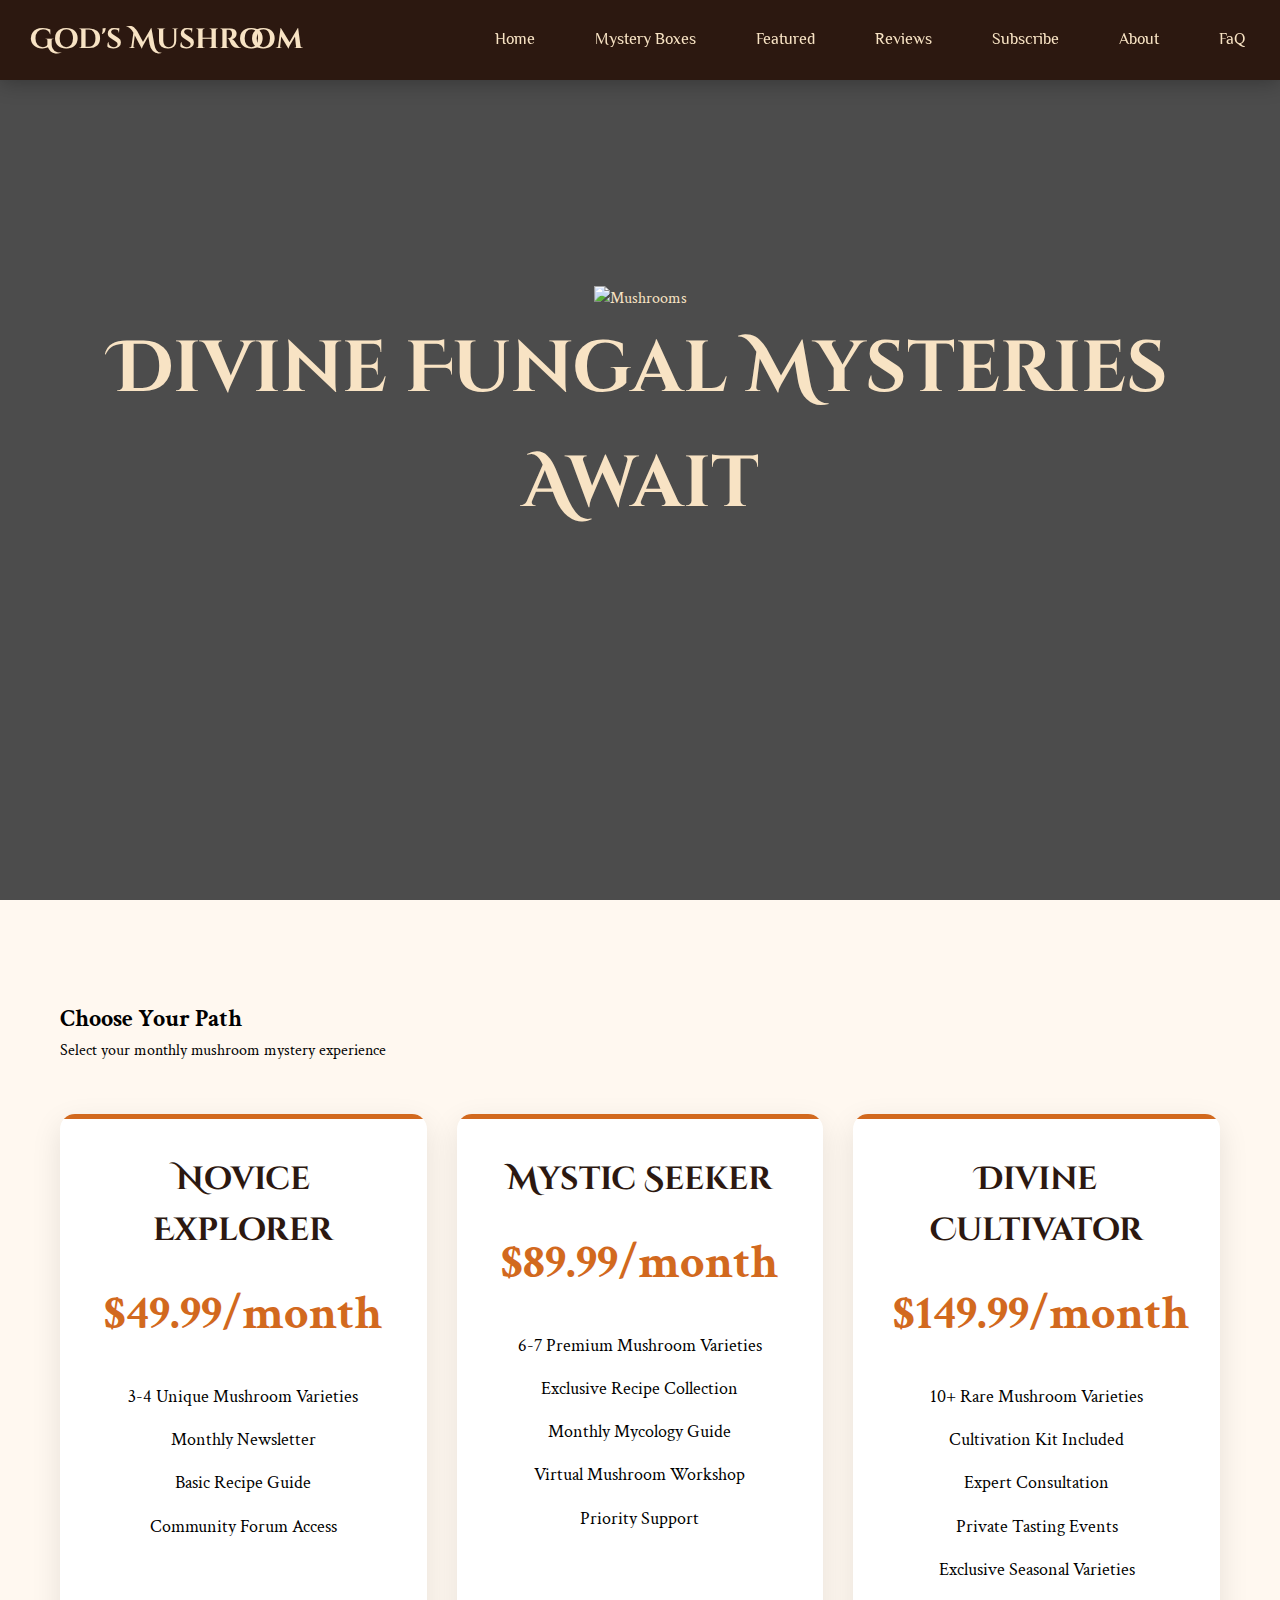
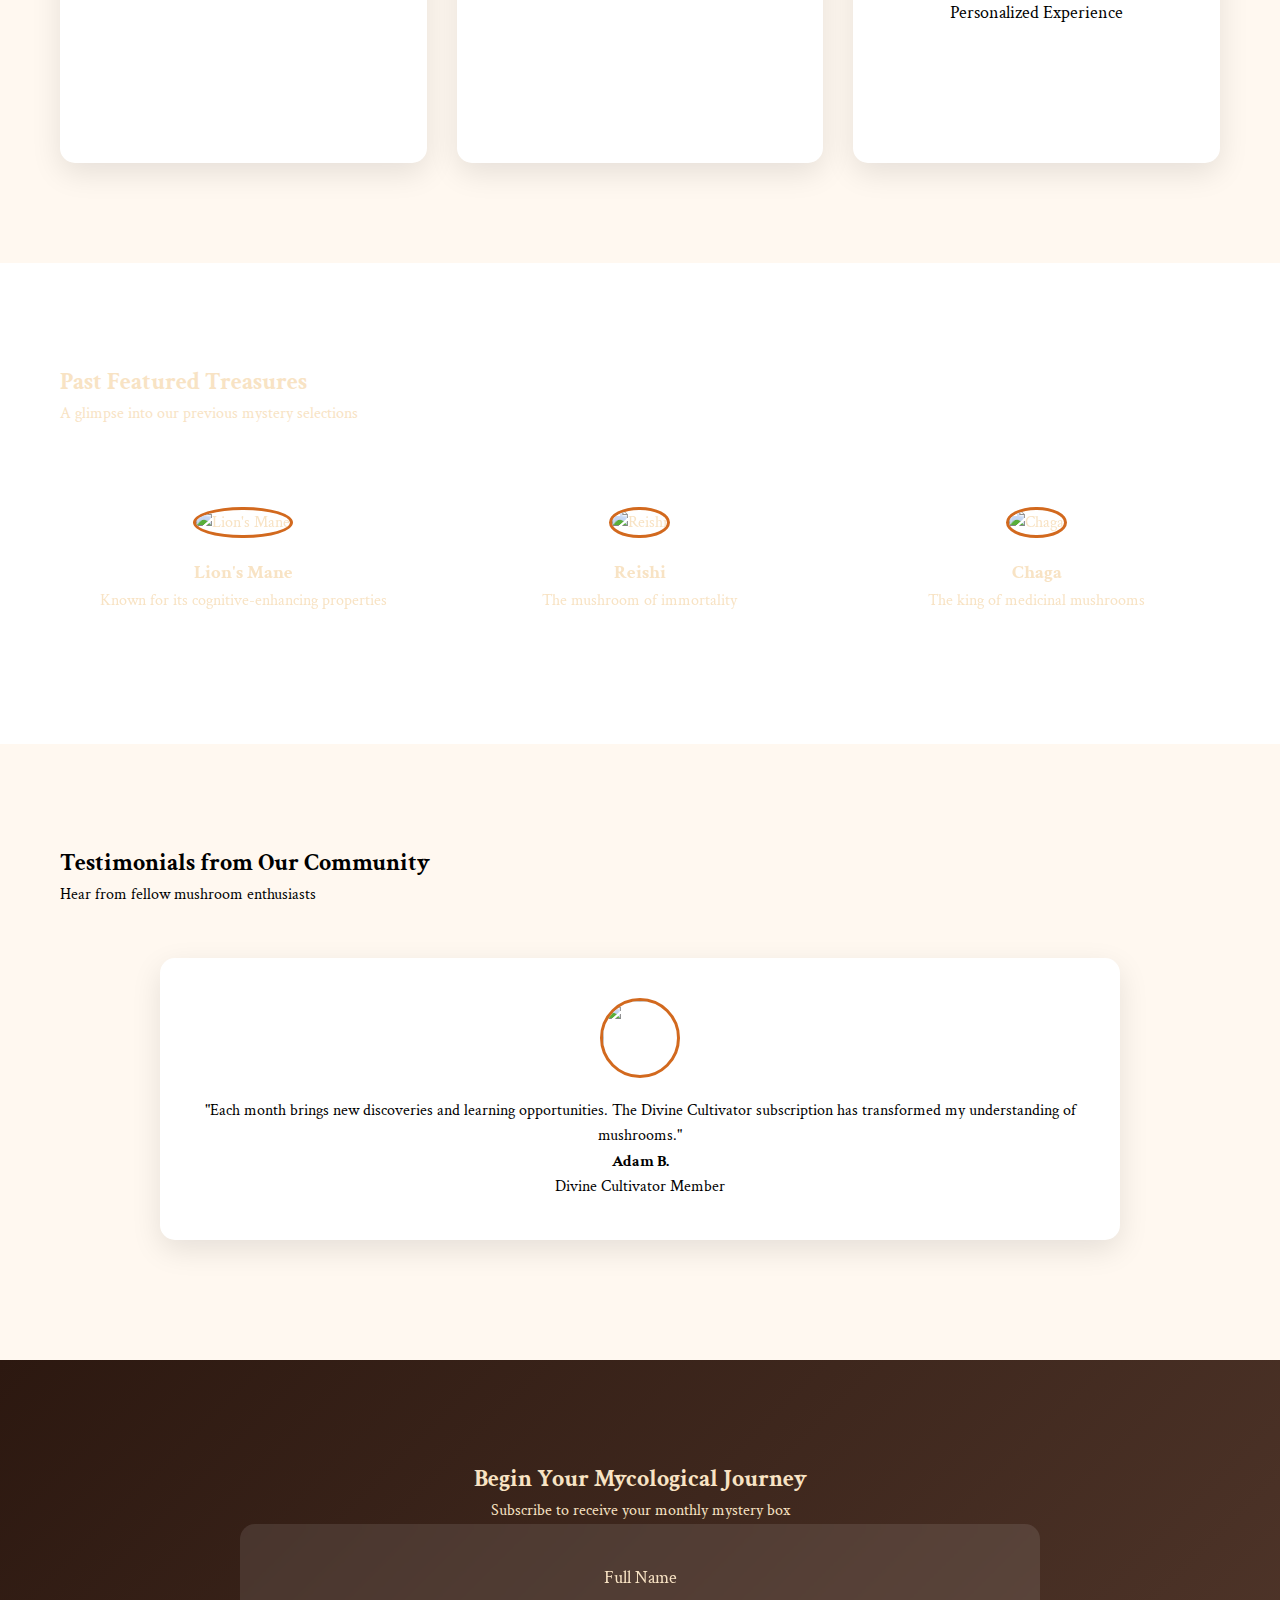
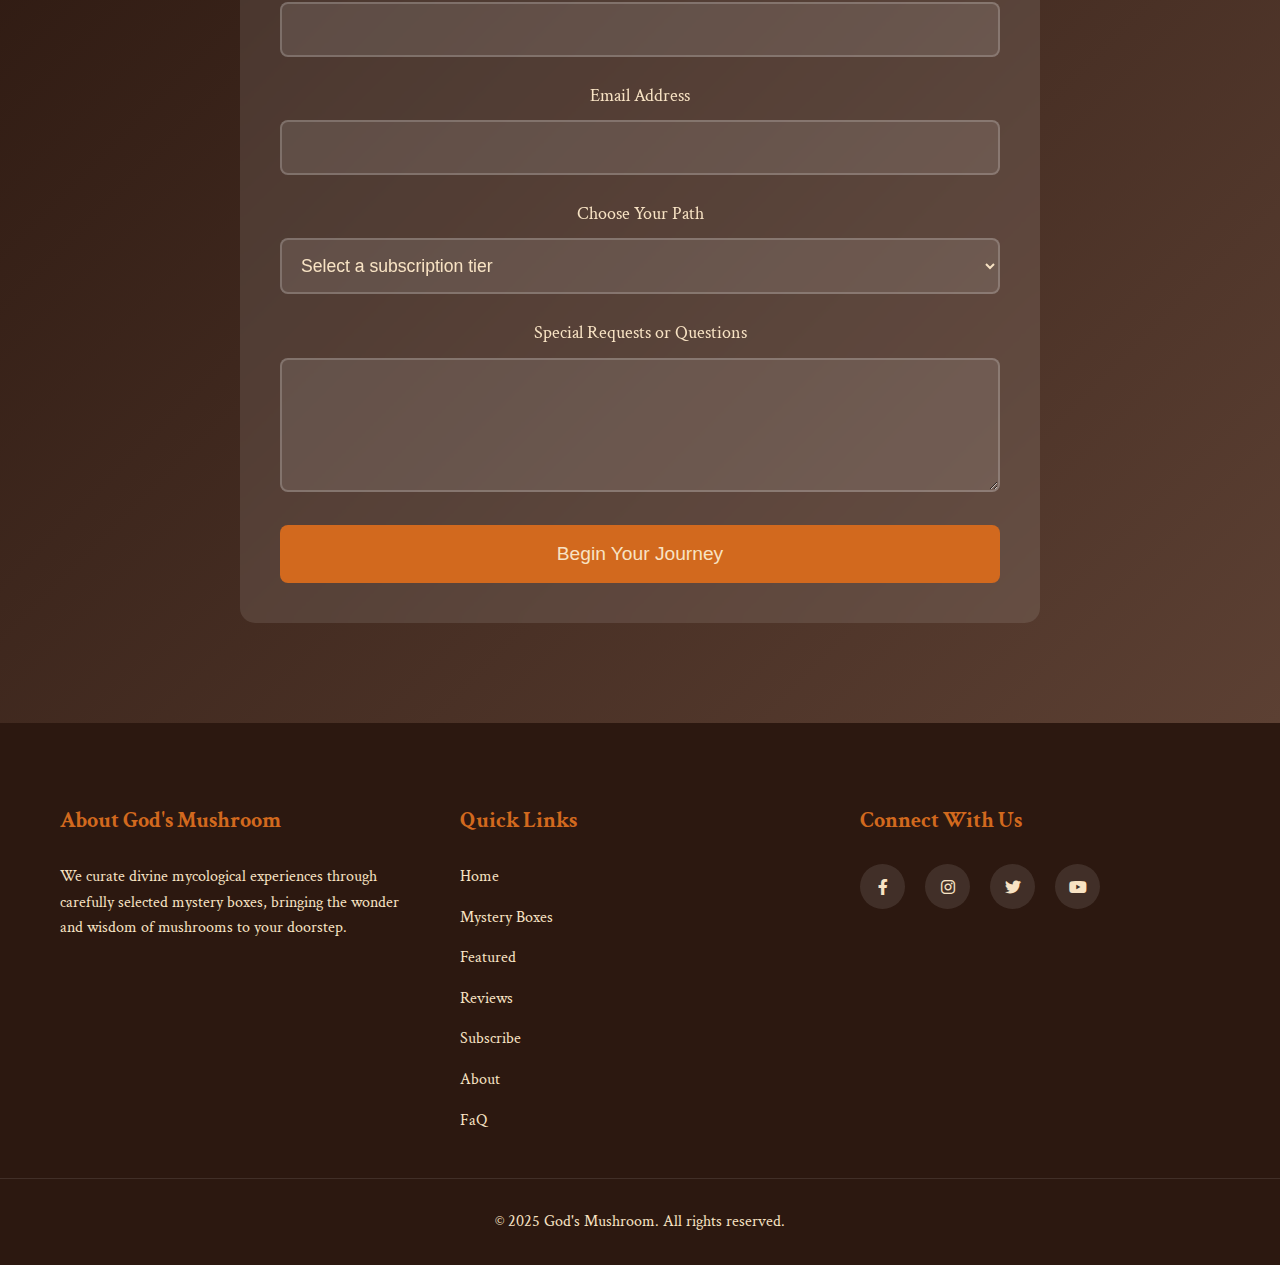
==== index.html @ 0c25169c "Update index.html" ====
<!DOCTYPE html>
<html lang="en">
<head>
    <meta charset="UTF-8">
    <meta name="viewport" content="width=device-width, initial-scale=1.0">
    <title>God's Mushroom - Divine Fungal Mystery Box</title>
    <link href="https://fonts.googleapis.com/css2?family=Cinzel+Decorative:wght@400;700&family=Crimson+Text:wght@400;600&family=Philosopher:wght@400;700&display=swap" rel="stylesheet">
    <link rel="stylesheet" href="https://cdnjs.cloudflare.com/ajax/libs/font-awesome/6.0.0/css/all.min.css">
    <style>
        :root {
            --primary-color: #2c1810;
            --secondary-color: #8b4513;
            --accent-color: #d2691e;
            --text-color: #000000;
            --light-bg: #fff8f0;
            --mushroom-brown: #966F33;
            --spore-purple: #800080;
            --earth-tone: #5C4033;
        }

        * {
            margin: 0;
            padding: 0;
            box-sizing: border-box;
        }

        body {
            font-family: 'Crimson Text', Georgia, serif;
            line-height: 1.6;
            color: var(--text-color);
            overflow-x: hidden;
            background: url('mushroom-pattern.png') repeat;
        }

        /* Header & Navigation */
        .header {
            background: var(--primary-color);
            position: fixed;
            width: 100%;
            top: 0;
            z-index: 1000;
            box-shadow: 0 2px 20px rgba(0,0,0,0.3);
        }

        .nav-container {
            max-width: 1400px;
            margin: 0 auto;
            padding: 0 20px;
            display: flex;
            justify-content: space-between;
            align-items: center;
            height: 80px;
        }

        .logo {
            font-size: 28px;
            font-weight: 700;
            color: #f8e3c4;
            text-decoration: none;
            display: flex;
            align-items: center;
            font-family: 'Cinzel Decorative', cursive;
        }

        .logo i {
            margin-right: 10px;
            color: var(--accent-color);
        }

        .nav-menu {
            display: flex;
            gap: 30px;
        }

        .nav-item {
            list-style: none;
        }

        .nav-link {
            color: #f8e3c4;
            text-decoration: none;
            font-weight: 500;
            padding: 8px 15px;
            border-radius: 4px;
            transition: all 0.3s ease;
            font-family: 'Philosopher', sans-serif;
        }

        .nav-link:hover {
            background: var(--accent-color);
            text-shadow: 0 0 5px rgba(255,255,255,0.3);
        }

        /* Hero Section */
        .hero {
            height: 100vh;
            background: linear-gradient(rgba(0,0,0,0.7), rgba(0,0,0,0.7)), url('mystical-mushrooms.jpg');
            background-size: cover;
            background-position: center;
            display: flex;
            align-items: center;
            justify-content: center;
            padding-top: 80px;
        }

        .hero-content {
            max-width: 1200px;
            margin: 0 auto;
            padding: 0 20px;
            text-align: center;
            color: #f8e3c4;
        }

        .hero h1 {
            font-size: 4.5rem;
            margin-bottom: 20px;
            animation: glowPulse 3s infinite;
            font-family: 'Cinzel Decorative', cursive;
        }

        .hero p {
            font-size: 1.4rem;
            margin-bottom: 30px;
            animation: fadeInUp 1s ease 0.2s;
            opacity: 0;
            animation-fill-mode: forwards;
            font-family: 'Philosopher', sans-serif;
        }

        .cta-button {
            display: inline-block;
            padding: 18px 35px;
            background: var(--accent-color);
            color: #f8e3c4;
            text-decoration: none;
            border-radius: 50px;
            font-weight: 600;
            transition: all 0.4s ease;
            animation: fadeInUp 1s ease 0.4s;
            opacity: 0;
            animation-fill-mode: forwards;
            font-family: 'Philosopher', sans-serif;
            text-transform: uppercase;
            letter-spacing: 2px;
            border: 2px solid #f8e3c4;
        }

        .cta-button:hover {
            transform: translateY(-3px) scale(1.05);
            box-shadow: 0 10px 25px rgba(210,105,30,0.4);
            background: var(--spore-purple);
        }

        /* Mystery Box Section */
        .mystery-boxes {
            padding: 100px 0;
            background: var(--light-bg);
            align-items: center;
        }

        .mystery-container {
            max-width: 1200px;
            margin: 0 auto;
            padding: 0 20px;
        }

        .subscription-tiers {
            display: grid;
            grid-template-columns: repeat(3, 1fr);
            gap: 30px;
            margin-top: 50px;
        }

        .tier-card {
            background: white;
            border-radius: 15px;
            padding: 40px;
            text-align: center;
            box-shadow: 0 10px 30px rgba(0,0,0,0.1);
            transition: all 0.4s ease;
            position: relative;
            overflow: hidden;
        }

        .tier-card::before {
            content: '';
            position: absolute;
            top: 0;
            left: 0;
            width: 100%;
            height: 5px;
            background: var(--accent-color);
        }

        .tier-card:hover {
            transform: translateY(-10px);
            box-shadow: 0 20px 40px rgba(0,0,0,0.2);
        }

        .tier-name {
            font-size: 2rem;
            color: var(--primary-color);
            margin-bottom: 20px;
            font-family: 'Cinzel Decorative', cursive;
        }

        .tier-price {
            font-size: 3rem;
            color: var(--accent-color);
            margin-bottom: 30px;
            font-weight: bold;
        }

        .tier-features {
            list-style: none;
            margin-bottom: 30px;
        }

        .tier-features li {
            margin-bottom: 15px;
            color: var(--text-color);
            font-size: 1.1rem;
        }

        /* Featured Mushrooms */
        .featured-mushrooms {
            padding: 100px 0;
            background: linear-gradient(rgba(0,0,0,0.8), rgba(0,0,0,0.8)), url('mushroom-bg.jpg');
            background-attachment: fixed;
            color: #f8e3c4;
        }

        .mushroom-grid {
            display: grid;
            grid-template-columns: repeat(auto-fit, minmax(300px, 1fr));
            gap: 30px;
            margin-top: 50px;
        }

        .mushroom-card {
            background: rgba(255,255,255,0.1);
            backdrop-filter: blur(10px);
            border-radius: 15px;
            padding: 30px;
            text-align: center;
            transition: all 0.4s ease;
        }

        .mushroom-card:hover {
            transform: translateY(-5px);
            background: rgba(255,255,255,0.2);
        }

        .mushroom-image {
            width: 200px;
            height: 200px;
            border-radius: 50%;
            margin-bottom: 20px;
            object-fit: cover;
            border: 3px solid var(--accent-color);
        }

        /* Reviews Section */
        .reviews {
            padding: 100px 0;
            background: var(--light-bg);
        }

        .review-slider {
            max-width: 1000px;
            margin: 50px auto 0;
            position: relative;
        }

        .review-card {
            background: white;
            padding: 40px;
            border-radius: 15px;
            box-shadow: 0 10px 30px rgba(0,0,0,0.1);
            text-align: center;
            margin: 20px;
        }

        .reviewer-image {
            width: 80px;
            height: 80px;
            border-radius: 50%;
            margin: 0 auto 20px;
            border: 3px solid var(--accent-color);
        }

        /* Contact Form */
        .contact {
            padding: 100px 0;
            background: linear-gradient(135deg, var(--primary-color) 0%, var(--earth-tone) 100%);
            color: #f8e3c4;
            text-align: center;
        }

        .contact-form {
            max-width: 800px;
            margin: 0 auto;
            padding: 40px;
            background: rgba(255,255,255,0.1);
            backdrop-filter: blur(10px);
            border-radius: 15px;
        }

        .form-group {
            margin-bottom: 25px;
            color:#2c1810
        }

        .form-label {
            display: block;
            margin-bottom: 10px;
            font-size: 1.1rem;
            color: #f8e3c4;
        }

        .form-input {
            width: 100%;
            padding: 15px;
            border: 2px solid rgba(255,255,255,0.2);
            background: rgba(255,255,255,0.1);
            border-radius: 8px;
            color: #f8e3c4;
            font-size: 1.1rem;
        }

        .form-input:focus {
            outline: none;
            border-color: var(--accent-color);
            background: rgba(255,255,255,0.2);
        }

        .submit-button {
            width: 100%;
            padding: 18px;
            background: var(--accent-color);
            color: #f8e3c4;
            border: none;
            border-radius: 8px;
            font-size: 1.2rem;
            cursor: pointer;
            transition: all 0.3s ease;
        }

        .submit-button:hover {
            background: var(--spore-purple);
            transform: translateY(-3px);
        }

        /* Footer */
        .footer {
            background: var(--primary-color);
            color: #f8e3c4;
            padding: 80px 0 30px;
        }

        .footer-container {
            max-width: 1200px;
            margin: 0 auto;
            padding: 0 20px;
            display: grid;
            grid-template-columns: repeat(auto-fit, minmax(250px, 1fr));
            gap: 40px;
        }

        .footer-section h3 {
            margin-bottom: 25px;
            font-size: 1.4rem;
            color: var(--accent-color);
        }

        .footer-links {
            list-style: none;
        }

        .footer-links li {
            margin-bottom: 15px;
        }

        .footer-links a {
            color: #f8e3c4;
            text-decoration: none;
            transition: all 0.3s ease;
        }

        .footer-links a:hover {
            color: var(--accent-color);
            padding-left: 5px;
        }

        .social-links {
            display: flex;
            gap: 20px;
            margin-top: 25px;
        }

        .social-link {
            width: 45px;
            height: 45px;
            background: rgba(255,255,255,0.1);
            border-radius: 50%;
            display: flex;
            align-items: center;
            justify-content: center;
            transition: all 0.3s ease;
            color: #f8e3c4;
            text-decoration: none;
        }

        .social-link:hover {
            background: var(--accent-color);
            transform: translateY(-3px) rotate(10deg);
        }

        .copyright {
            text-align: center;
            padding-top: 30px;
            margin-top: 30px;
            border-top: 1px solid rgba(255,255,255,0.1);
            color: #f8e3c4;
        }

        /* Animations */
        @keyframes fadeInUp {
            from {
                opacity: 0;
                transform: translateY(30px);
            }
            to {
                opacity: 1;
                transform: translateY(0);
            }
        }

        @keyframes glowPulse {
            0% { text-shadow: 0 0 10px rgba(210,105,30,0.5); }
            50% { text-shadow: 0 0 20px rgba(210,105,30,0.8); }
            100% { text-shadow: 0 0 10px rgba(210,105,30,0.5); }
        }

        /* Responsive Design */
        @media (max-width: 768px) {
            .nav-menu {
                display: none;
            }

            .hero h1 {
                font-size: 2.8rem;
            }

            .subscription-tiers {
                grid-template-columns: 1fr;
            }

            .contact-form {
                padding: 20px;
            }
        }
    </style>
</head>
<body>
    <header class="header">
        <nav class="nav-container">
            <a href="/" class="logo">
                <i class="fas fa-mushroom"></i>
                God's Mushroom
            </a>
            <ul class="nav-menu">
                <li class="nav-item"><a href="/" class="nav-link">Home</a></li>
                <li class="nav-item"><a href="#mystery-boxes" class="nav-link">Mystery Boxes</a></li>
                <li class="nav-item"><a href="#featured" class="nav-link">Featured</a></li>
                <li class="nav-item"><a href="#reviews" class="nav-link">Reviews</a></li>
                <li class="nav-item"><a href="#subscribe" class="nav-link">Subscribe</a></li>
                <li class ="nav-item"><a href="/about" class="nav-link">About</a></li>
                <li class ="nav-item"><a href="/FAQ" class="nav-link">FaQ</a></li>
            </ul>
        </nav>
    </header>

    <section class="hero">
        <div class="hero-content">
            <img src="https://kokottomek.com/wp-content/uploads/2020/11/tomasz-kokott-krolewstwo-grzybow.jpg" alt="Mushrooms"style="width:175px;height:200px;">
            <h1>Divine Fungal Mysteries Await</h1>
            <p>Embark on a monthly journey of mycological discovery with our curated mystery boxes</p>
            <a href="#subscribe" class="cta-button">Begin Your Journey</a>
        </div>
    </section>

    <section id="mystery-boxes" class="mystery-boxes">
        <div class="mystery-container">
            <div class="section-header">
                <h2>Choose Your Path</h2>
                <p>Select your monthly mushroom mystery experience</p>
            </div>
            <div class="subscription-tiers">
                <div class="tier-card">
                    <h3 class="tier-name">Novice Explorer</h3>
                    <p class="tier-price">$49.99/month</p>
                    <ul class="tier-features">
                        <li>3-4 Unique Mushroom Varieties</li>
                        <li>Monthly Newsletter</li>
                        <li>Basic Recipe Guide</li>
                        <li>Community Forum Access</li>
                    </ul>
                    <a href="#subscribe" class="cta-button">Choose Plan</a>
                </div>
                <div class="tier-card">
                    <h3 class="tier-name">Mystic Seeker</h3>
                    <p class="tier-price">$89.99/month</p>
                    <ul class="tier-features">
                        <li>6-7 Premium Mushroom Varieties</li>
                        <li>Exclusive Recipe Collection</li>
                        <li>Monthly Mycology Guide</li>
                        <li>Virtual Mushroom Workshop</li>
                        <li>Priority Support</li>
                    </ul>
                    <a href="#subscribe" class="cta-button">Choose Plan</a>
                </div>
                <div class="tier-card">
                    <h3 class="tier-name">Divine Cultivator</h3>
                    <p class="tier-price">$149.99/month</p>
                    <ul class="tier-features">
                        <li>10+ Rare Mushroom Varieties</li>
                        <li>Cultivation Kit Included</li>
                        <li>Expert Consultation</li>
                        <li>Private Tasting Events</li>
                        <li>Exclusive Seasonal Varieties</li>
                        <li>Personalized Experience</li>
                    </ul>
                    <a href="#subscribe" class="cta-button">Choose Plan</a>
                </div>
            </div>
        </div>
    </section>

    <section id="featured" class="featured-mushrooms">
        <div class="mystery-container">
            <div class="section-header">
                <h2>Past Featured Treasures</h2>
                <p>A glimpse into our previous mystery selections</p>
            </div>
            <div class="mushroom-grid">
                <div class="mushroom-card">
                    <img src="lion-mane.jpg" alt="Lion's Mane" class="mushroom-image">
                    <h3>Lion's Mane</h3>
                    <p>Known for its cognitive-enhancing properties</p>
                </div>
                <div class="mushroom-card">
                    <img src="reishi.jpg" alt="Reishi" class="mushroom-image">
                    <h3>Reishi</h3>
                    <p>The mushroom of immortality</p>
                </div>
                <div class="mushroom-card">
                    <img src="chaga.jpg" alt="Chaga" class="mushroom-image">
                    <h3>Chaga</h3>
                    <p>The king of medicinal mushrooms</p>
                </div>
            </div>
        </div>
    </section>

    <section id="reviews" class="reviews">
        <div class="mystery-container">
            <div class="section-header">
                <h2>Testimonials from Our Community</h2>
                <p>Hear from fellow mushroom enthusiasts</p>
            </div>
            <div class="review-slider">
                <div class="review-card">
                    <img src="reviewer1.jpg" alt="" class="reviewer-image">
                    <p class="review-text">"Each month brings new discoveries and learning opportunities. The Divine Cultivator subscription has transformed my understanding of mushrooms."</p>
                    <h4>Adam B.</h4>
                    <p>Divine Cultivator Member</p>
                </div>
            </div>
        </div>
    </section>

    <section id="subscribe" class="contact">
        <div class="contact-container">
            <div class="section-header">
                <h2>Begin Your Mycological Journey</h2>
                <p>Subscribe to receive your monthly mystery box</p>
            </div>
            <form class="contact-form">
                <div class="form-group">
                    <label for="name" class="form-label">Full Name</label>
                    <input type="text" id="name" class="form-input" required>
                </div>
                <div class="form-group">
                    <label for="email" class="form-label">Email Address</label>
                    <input type="email" id="email" class="form-input" required>
                </div>
                <div class="form-group">
                    <label for="subscription" class="form-label">Choose Your Path</label>
                    <select id="subscription" class="form-input" required>
                        <option value="">Select a subscription tier</option>
                        <option value="novice">Novice Explorer ($49.99/month)</option>
                        <option value="mystic">Mystic Seeker ($89.99/month)</option>
                        <option value="divine">Divine Cultivator ($149.99/month)</option>
                    </select>
                </div>
                <div class="form-group">
                    <label for="message" class="form-label">Special Requests or Questions</label>
                    <textarea id="message" class="form-input" rows="5"></textarea>
                </div>
                <button type="submit" class="submit-button">Begin Your Journey</button>
            </form>
        </div>
    </section>

    <footer class="footer">
        <div class="footer-container">
            <div class="footer-section">
                <h3>About God's Mushroom</h3>
                <p>We curate divine mycological experiences through carefully selected mystery boxes, bringing the wonder and wisdom of mushrooms to your doorstep.</p>
            </div>
            <div class="footer-section">
                <h3>Quick Links</h3>
                <ul class="footer-links">
                    <li><a href="/">Home</a></li>
                    <li><a href="#mystery-boxes">Mystery Boxes</a></li>
                    <li><a href="#featured">Featured</a></li>
                    <li><a href="#reviews">Reviews</a></li>
                    <li><a href="#subscribe">Subscribe</a></li>
                    <li><a href="/about">About</a></li>
                    <li><a href="/FAQ">FaQ</a></li>
                </ul>
            </div>
            <div class="footer-section">
                <h3>Connect With Us</h3>
                <div class="social-links">
                    <a href="#" class="social-link"><i class="fab fa-facebook-f"></i></a>
                    <a href="#" class="social-link"><i class="fab fa-instagram"></i></a>
                    <a href="#" class="social-link"><i class="fab fa-twitter"></i></a>
                    <a href="https://www.youtube.com/@SinsTV" class="social-link"><i class="fab fa-youtube"></i></a>
                </div>
            </div>
        </div>
        <div class="copyright">
            <p>&copy; 2025 God's Mushroom. All rights reserved.</p>
        </div>
    </footer>

    <script src="https://kit.fontawesome.com/your-kit-code.js" crossorigin="anonymous"></script>
</body>
</html>
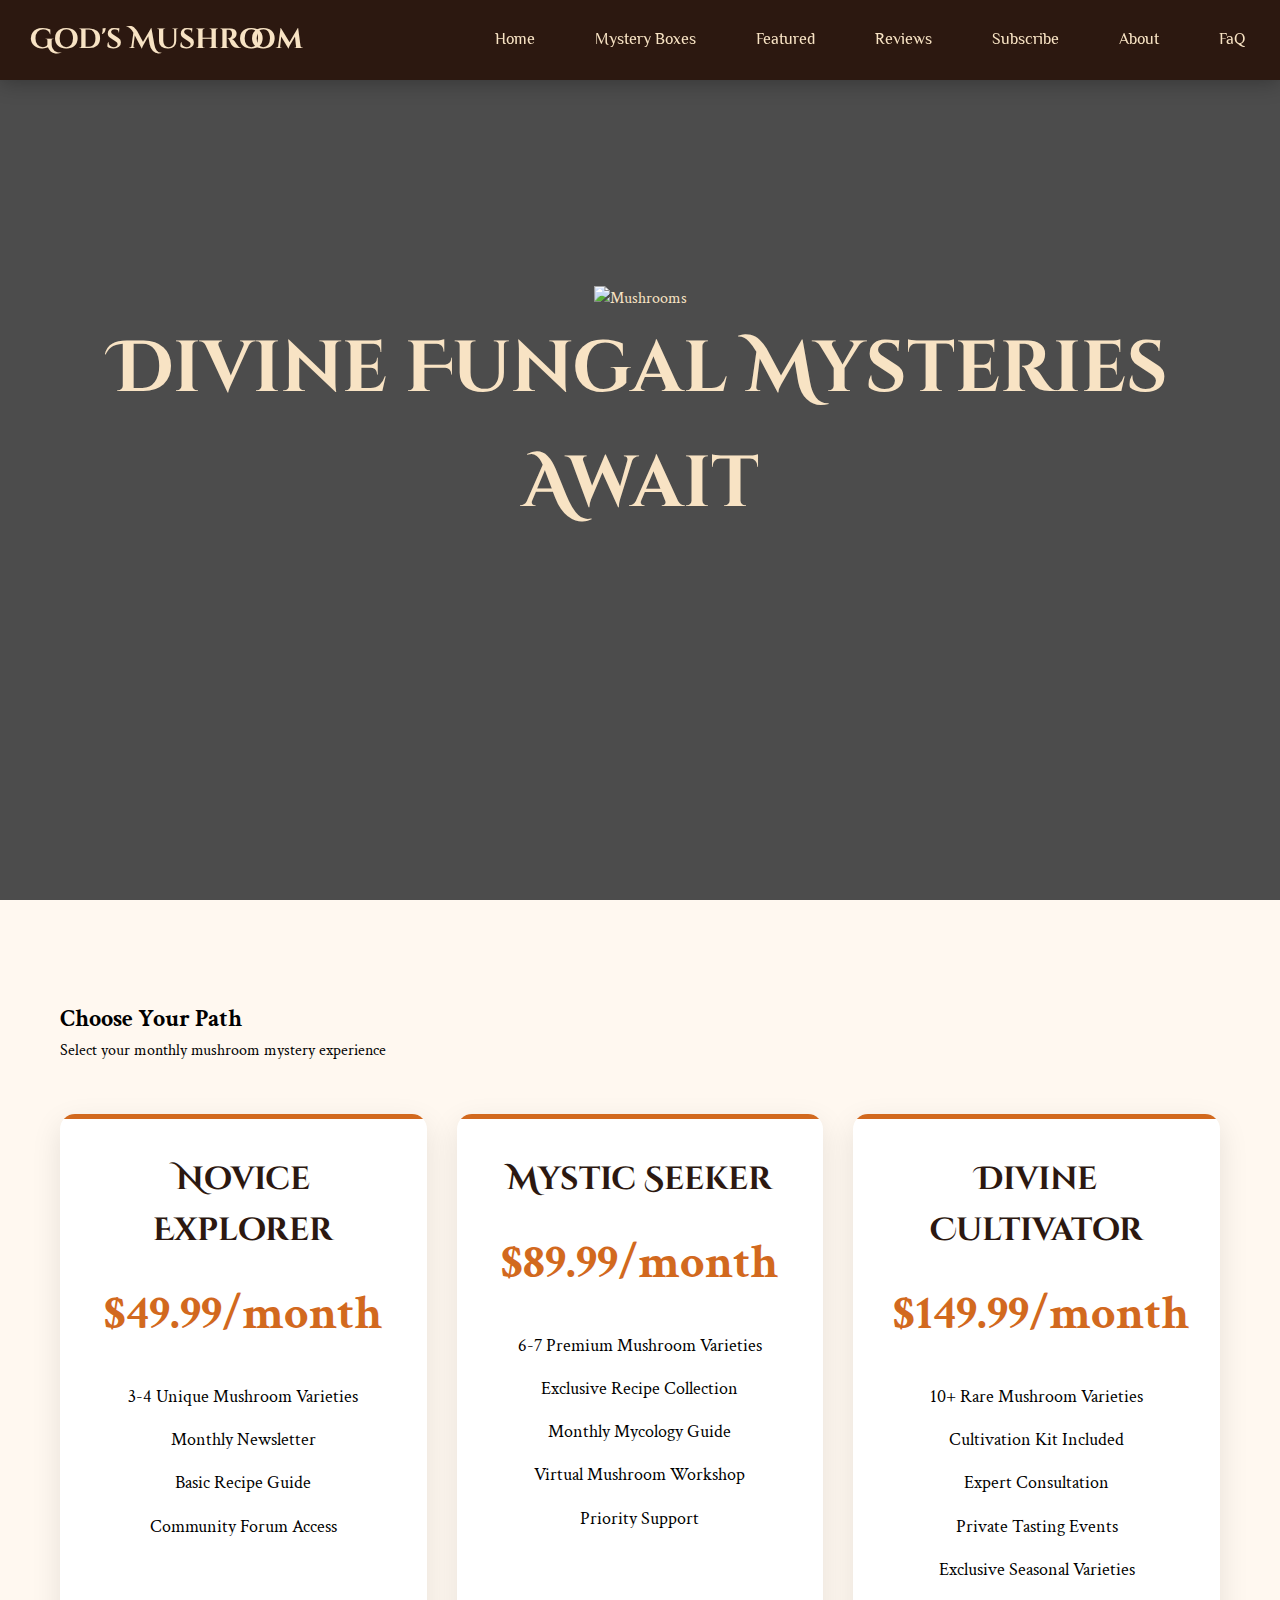
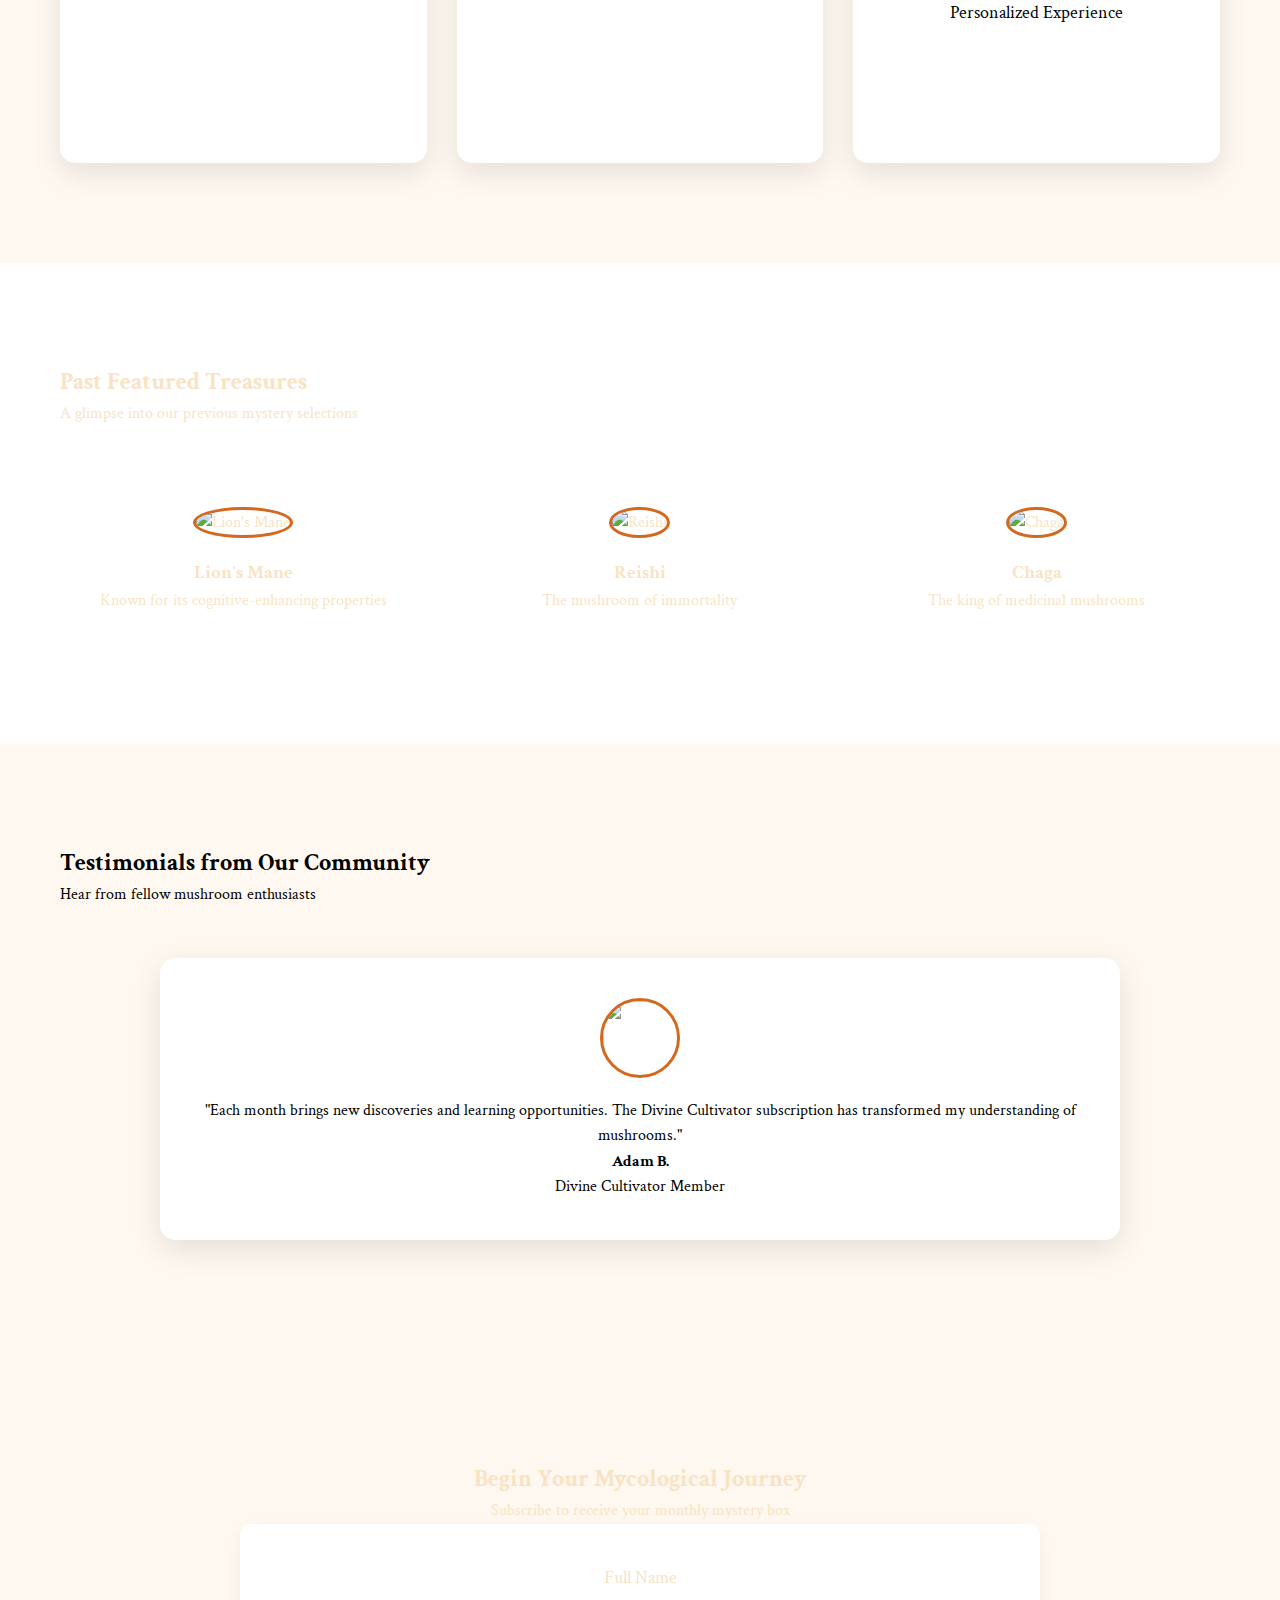
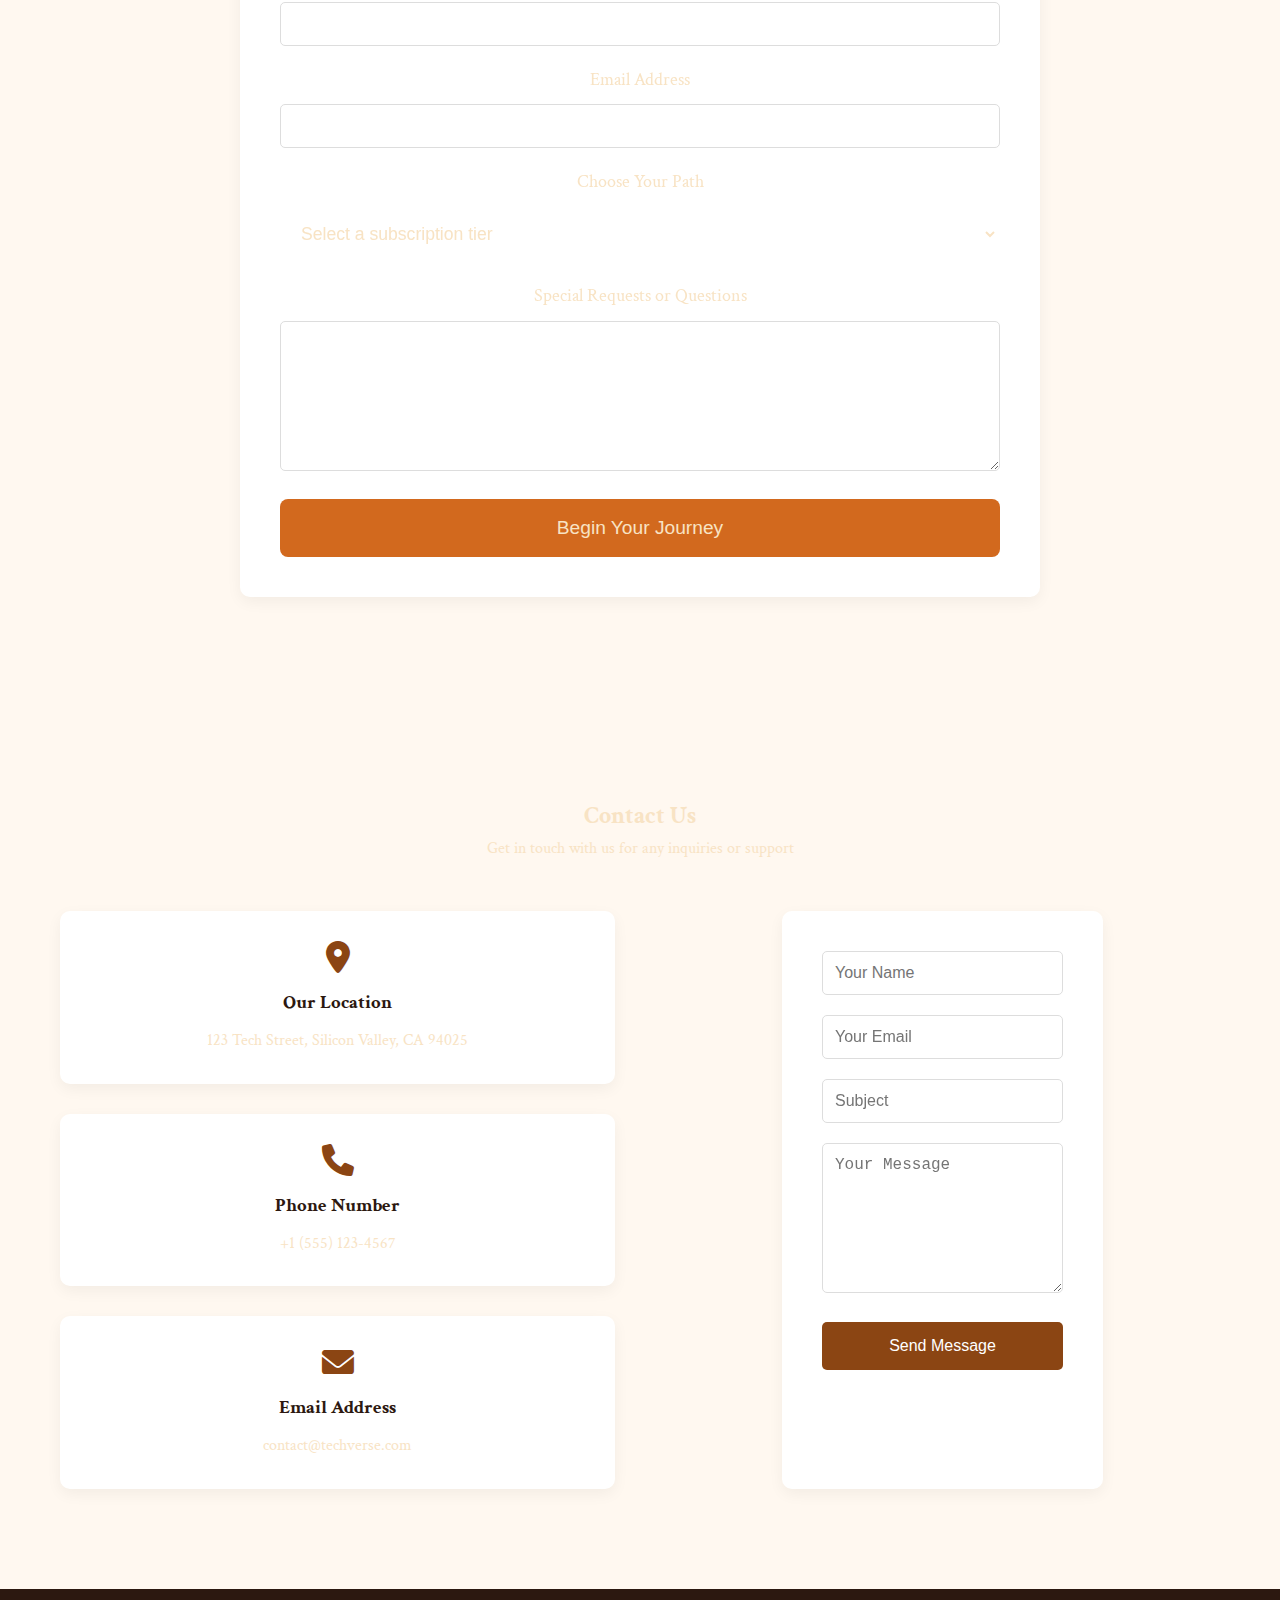
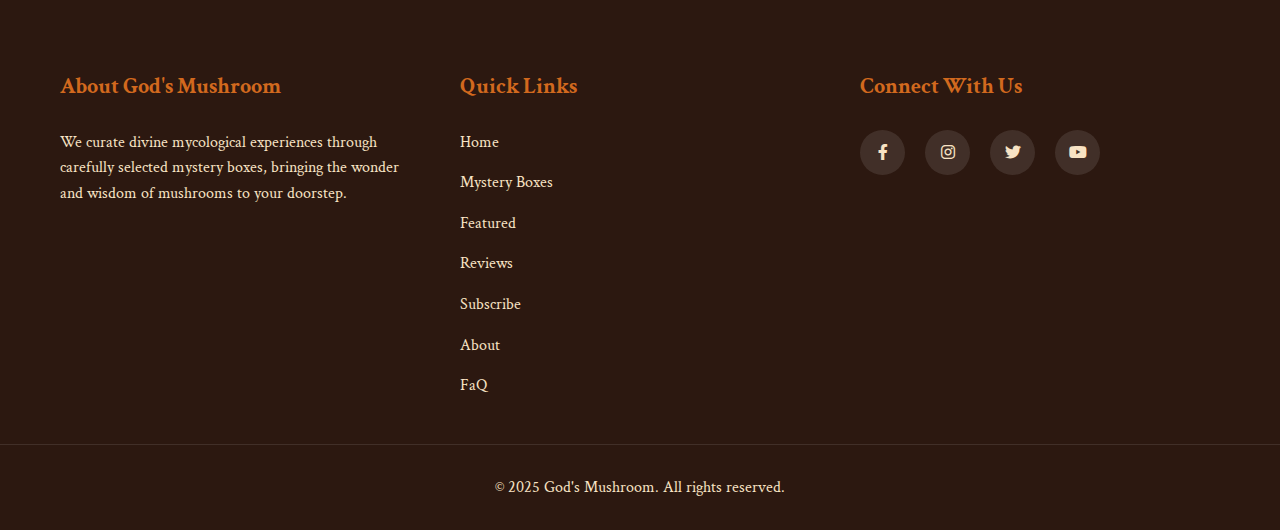
==== commit dcd00797: "Update index.html" ====
--- a/index.html
+++ b/index.html
@@ -612,6 +612,149 @@
             </form>
         </div>
     </section>
+    
+    <!-- Contact Section -->
+    <section class="contact">
+     <div class="contact-container">
+            <div class="section-header">
+             <h2>Contact Us</h2>
+              <p>Get in touch with us for any inquiries or support</p>
+          </div>
+        
+          <div class="contact-grid">
+             <div class="contact-info">
+                  <div class="info-item">
+                     <i class="fas fa-map-marker-alt"></i>
+                     <h3>Our Location</h3>
+                     <p>123 Tech Street, Silicon Valley, CA 94025</p>
+                  </div>
+                
+                 <div class="info-item">
+                       <i class="fas fa-phone"></i>
+                     <h3>Phone Number</h3>
+                     <p>+1 (555) 123-4567</p>
+                  </div>
+                
+                  <div class="info-item">
+                        <i class="fas fa-envelope"></i>
+                        <h3>Email Address</h3>
+                        <p>contact@techverse.com</p>
+                    </div>
+                </div>
+
+                <div class="contact-form">
+                   <form id="contactForm">
+                        <div class="form-group">
+                            <input type="text" id="name" placeholder="Your Name" required>
+                       </div>
+                    <div class="form-group">
+                            <input type="email" id="email" placeholder="Your Email" required>
+                        </div>
+                        <div class="form-group">
+                            <input type="text" id="subject" placeholder="Subject" required>
+                        </div>
+                        <div class="form-group">
+                            <textarea id="message" placeholder="Your Message" required></textarea>
+                        </div>
+                        <button type="submit" class="submit-btn">Send Message</button>
+                    </form>
+                </div>
+            </div>
+        </div>
+
+    <style>
+        .contact {
+            padding: 100px 0;
+            background: var(--light-bg);
+        }
+
+        .contact-container {
+            max-width: 1200px;
+            margin: 0 auto;
+            padding: 0 20px;
+        }
+
+        .contact-grid {
+            display: grid;
+            grid-template-columns: 1fr 1fr;
+            gap: 50px;
+            margin-top: 50px;
+        }
+
+        .contact-info {
+            display: flex;
+            flex-direction: column;
+            gap: 30px;
+        }
+
+        .info-item {
+            background: white;
+            padding: 30px;
+            border-radius: 10px;
+            box-shadow: 0 5px 15px rgba(0,0,0,0.05);
+            text-align: center;
+        }
+
+        .info-item i {
+            font-size: 2rem;
+            color: var(--secondary-color);
+            margin-bottom: 15px;
+        }
+
+        .info-item h3 {
+            margin-bottom: 10px;
+            color: var(--primary-color);
+        }
+
+        .contact-form {
+            background: white;
+            padding: 40px;
+            border-radius: 10px;
+            box-shadow: 0 5px 15px rgba(0,0,0,0.05);
+        }
+
+        .form-group {
+            margin-bottom: 20px;
+        }
+
+        .form-group input,
+        .form-group textarea {
+            width: 100%;
+            padding: 12px;
+            border: 1px solid #ddd;
+            border-radius: 5px;
+            font-size: 1rem;
+        }
+
+        .form-group textarea {
+            height: 150px;
+            resize: vertical;
+        }
+
+        .submit-btn {
+            width: 100%;
+            padding: 15px;
+            background: var(--secondary-color);
+            color: white;
+            border: none;
+            border-radius: 5px;
+            font-size: 1rem;
+            cursor: pointer;
+            transition: all 0.3s ease;
+        }
+
+        .submit-btn:hover {
+            background: var(--primary-color);
+        }
+
+        @media (max-width: 768px) {
+            .contact-grid {
+                grid-template-columns: 1fr;
+            }
+        }
+    </style>
+</section>
+
 
     <footer class="footer">
         <div class="footer-container">
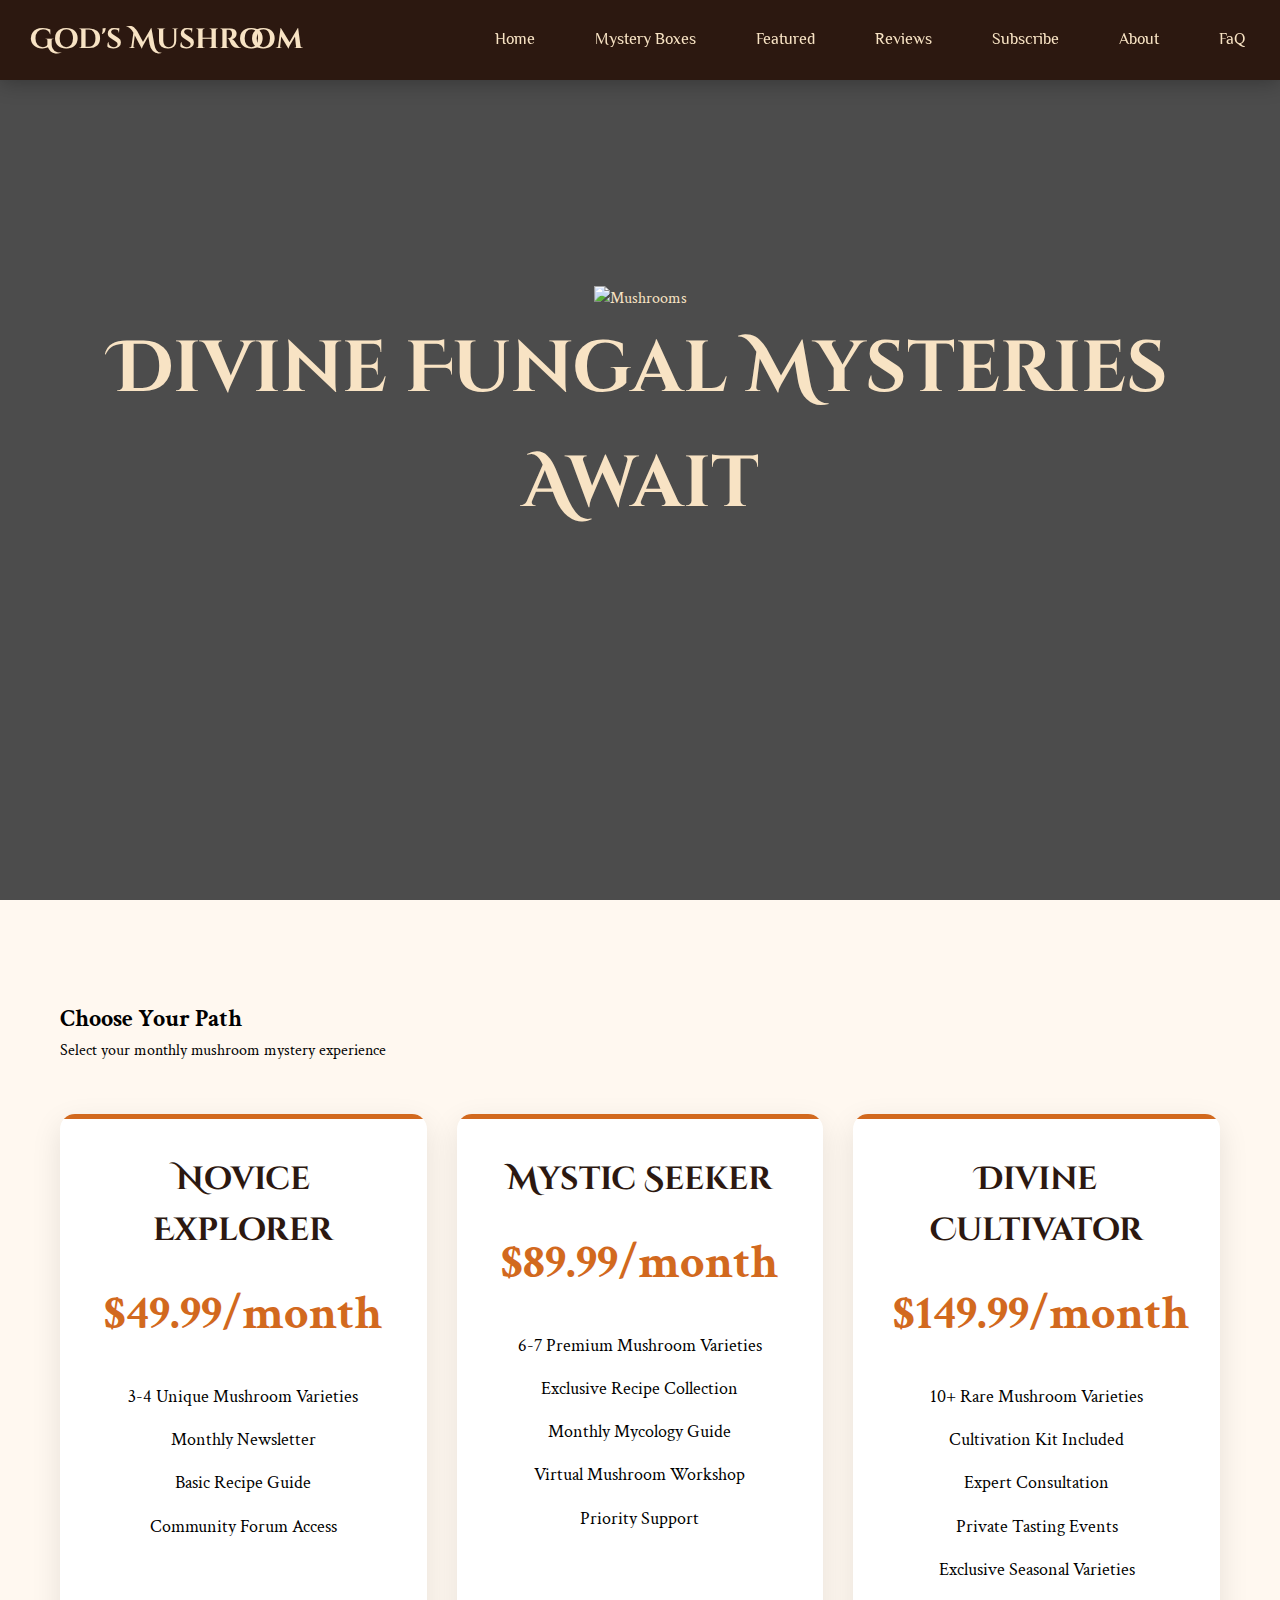
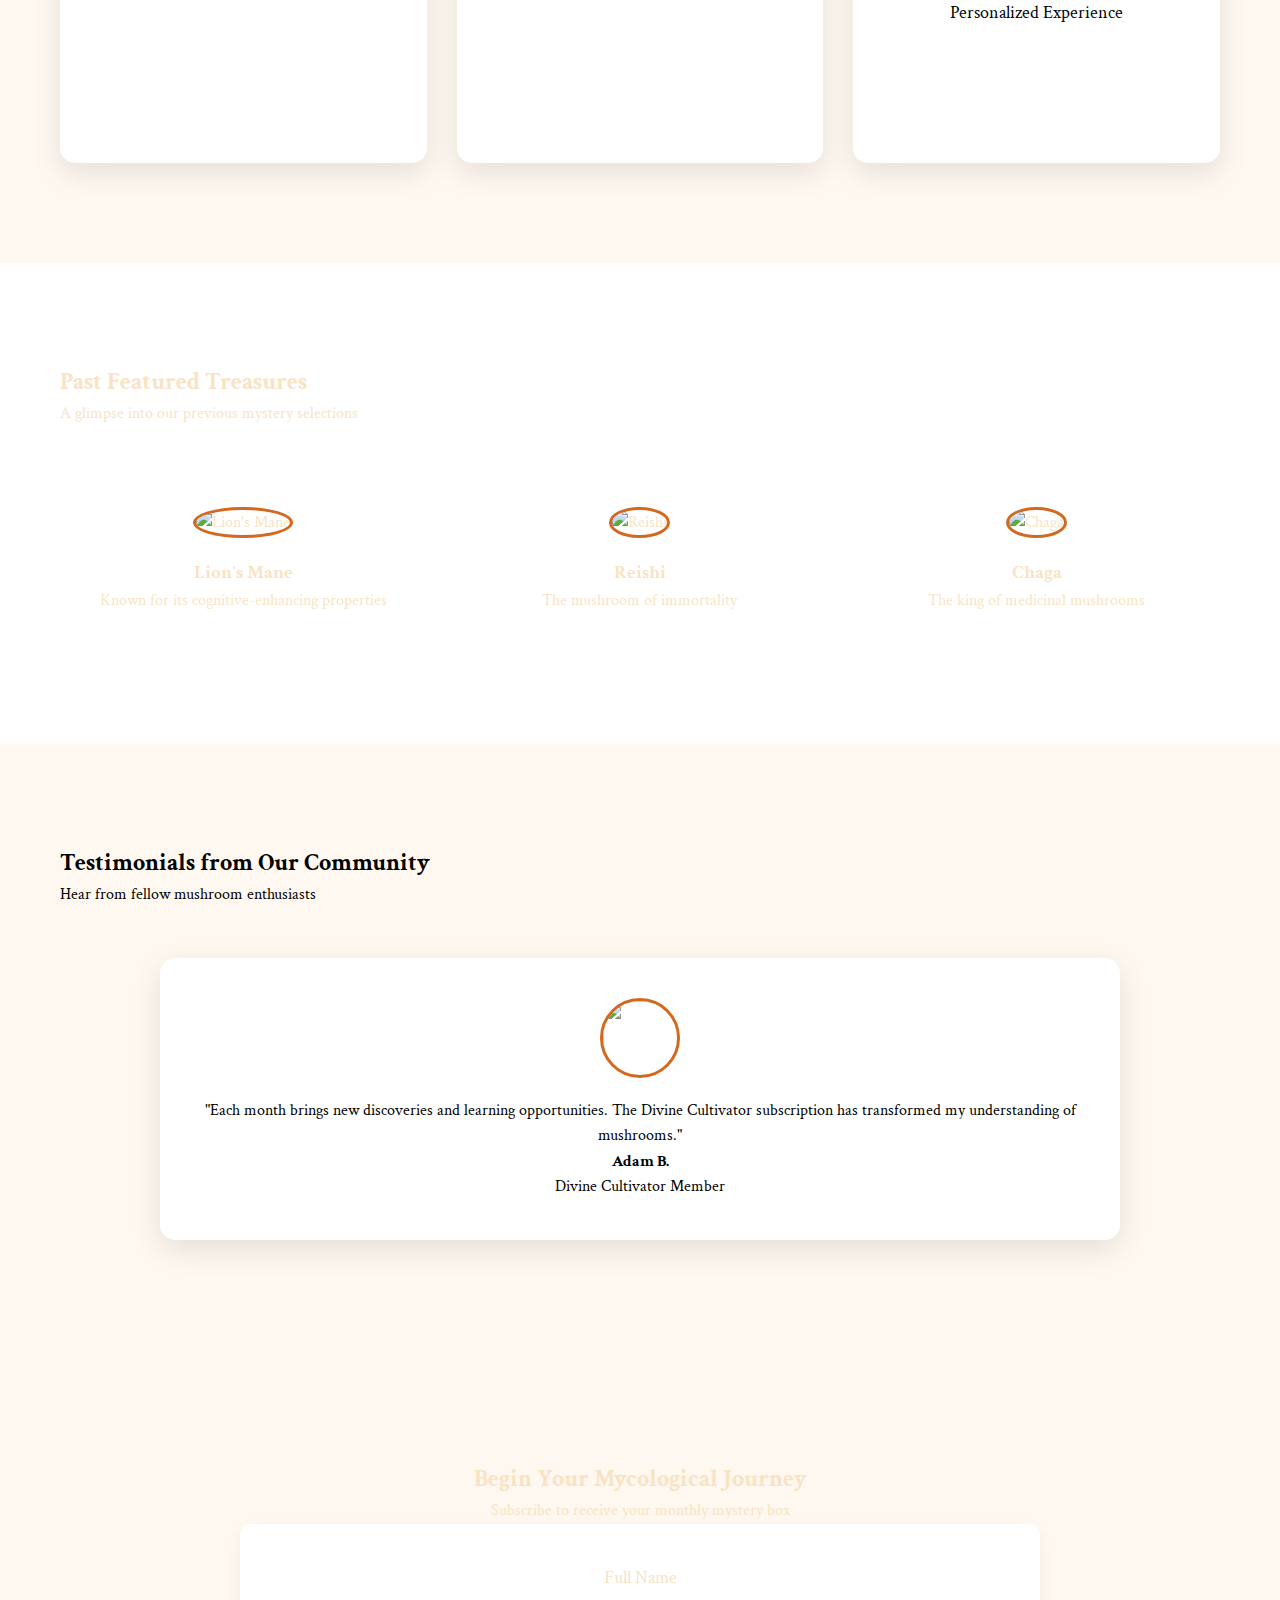
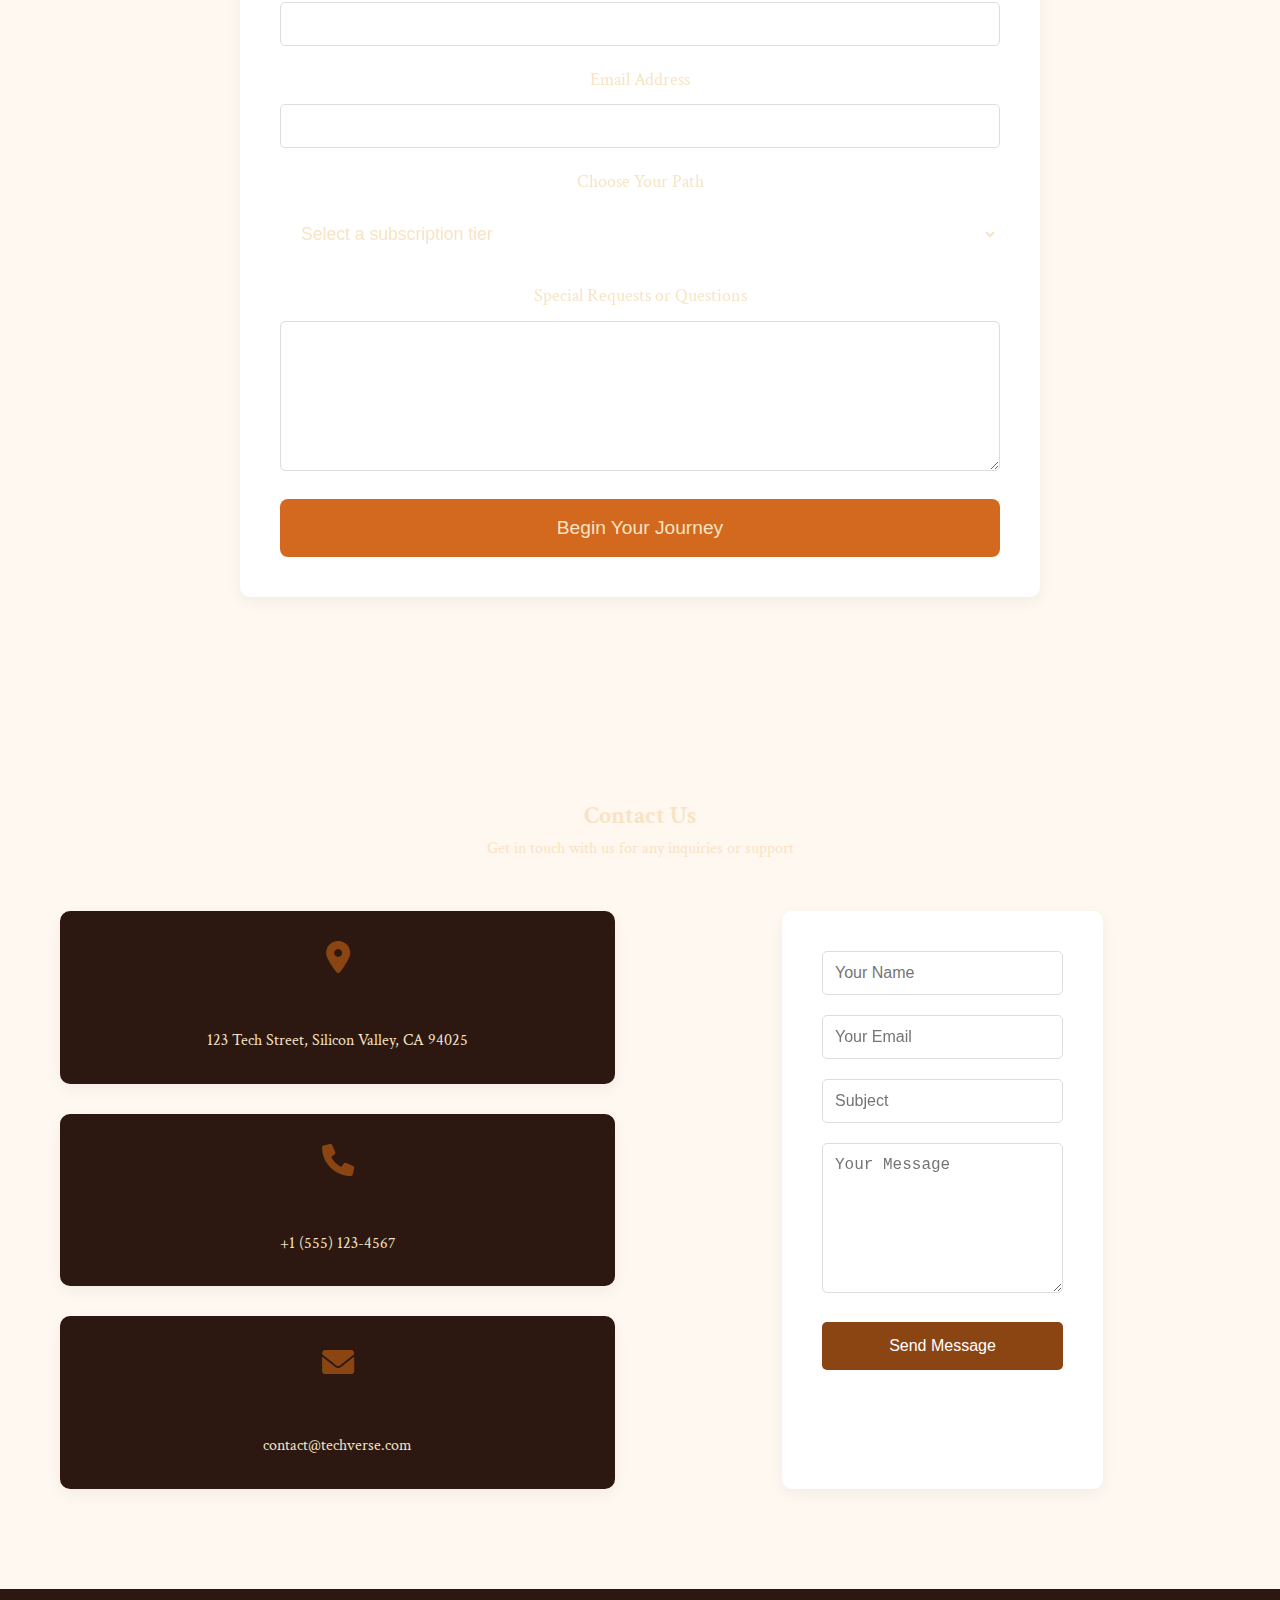
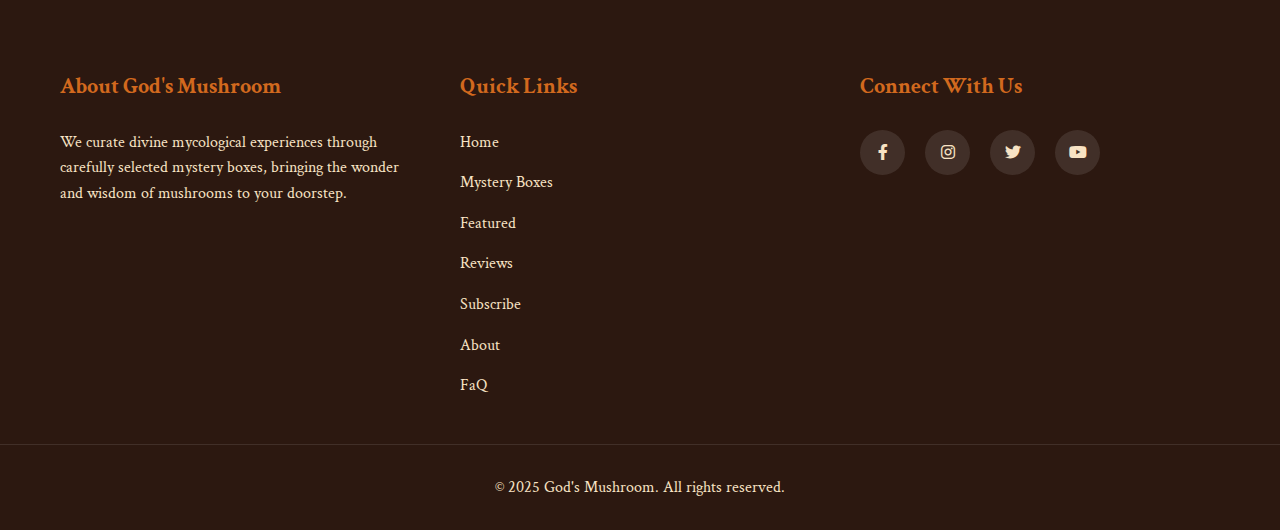
==== commit e9b23f19: "Update index.html" ====
--- a/index.html
+++ b/index.html
@@ -688,7 +688,7 @@
         }
 
         .info-item {
-            background: white;
+            background: #2c1810;
             padding: 30px;
             border-radius: 10px;
             box-shadow: 0 5px 15px rgba(0,0,0,0.05);
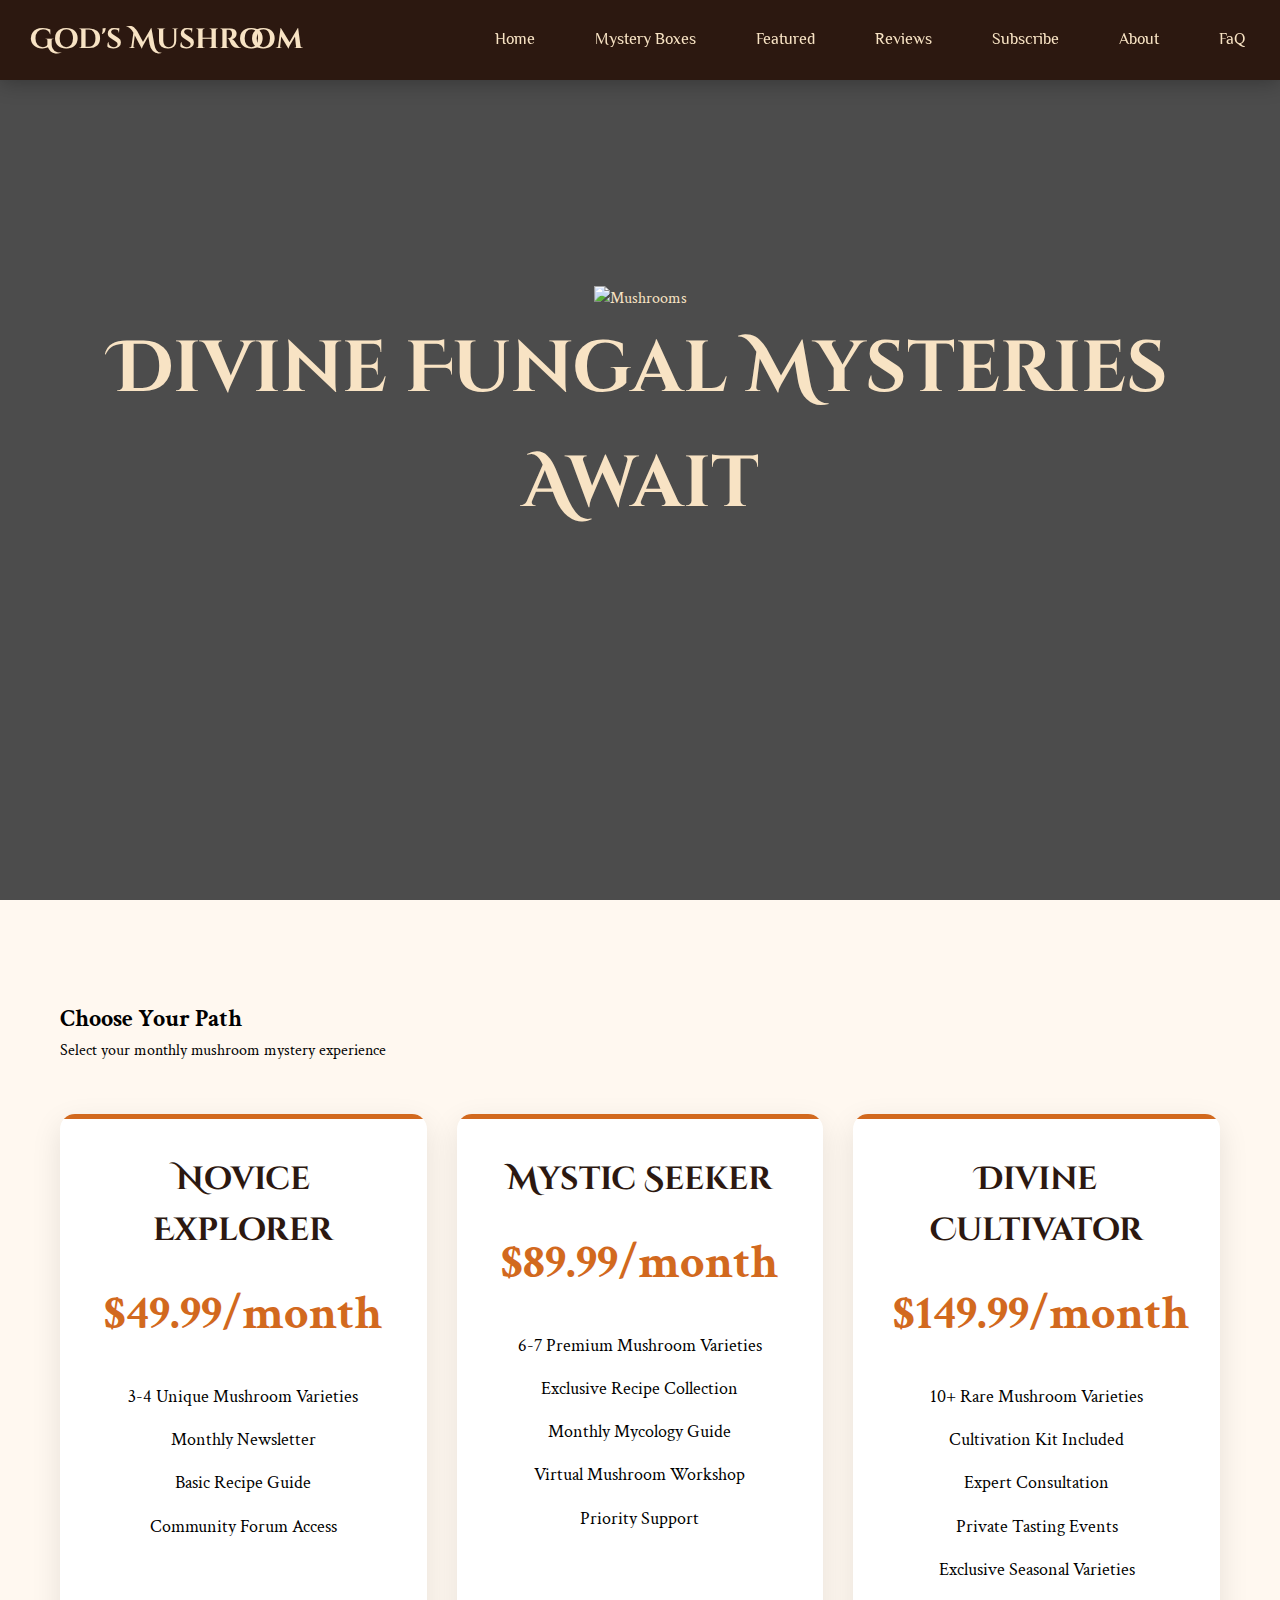
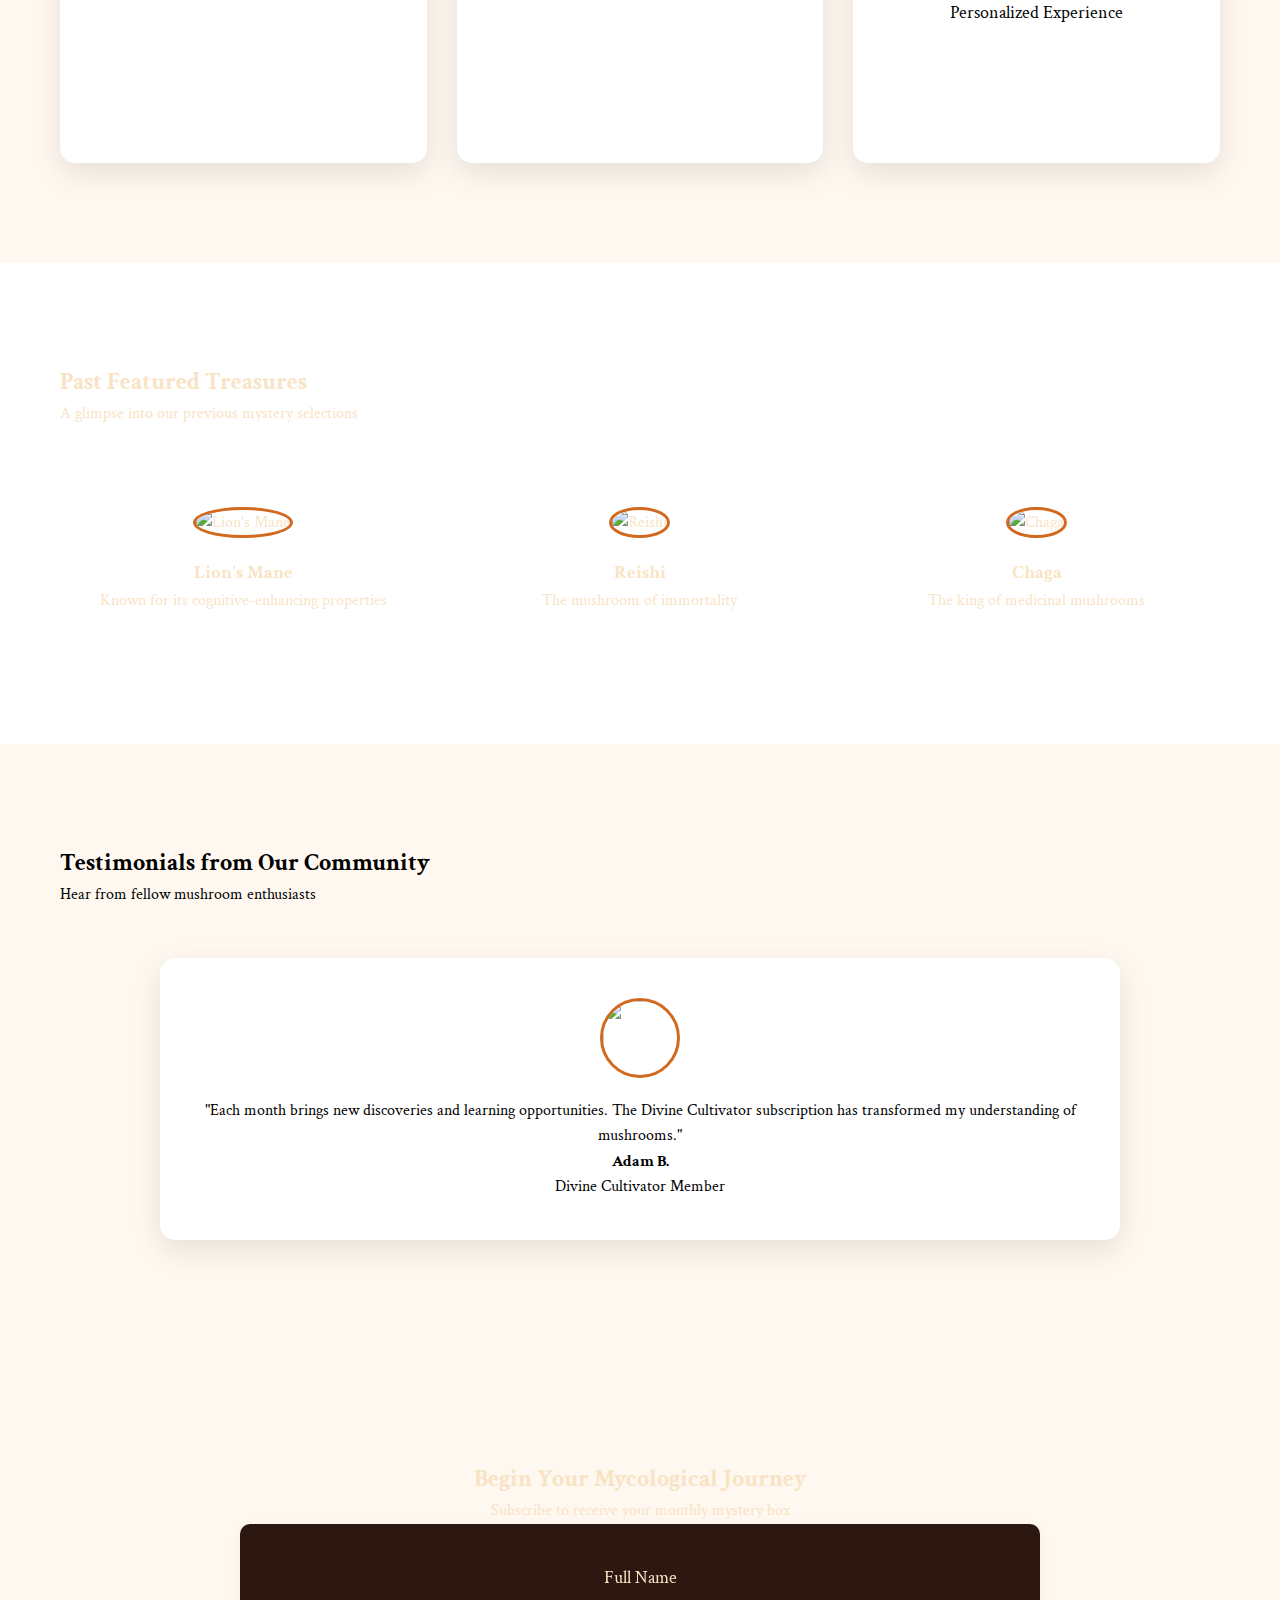
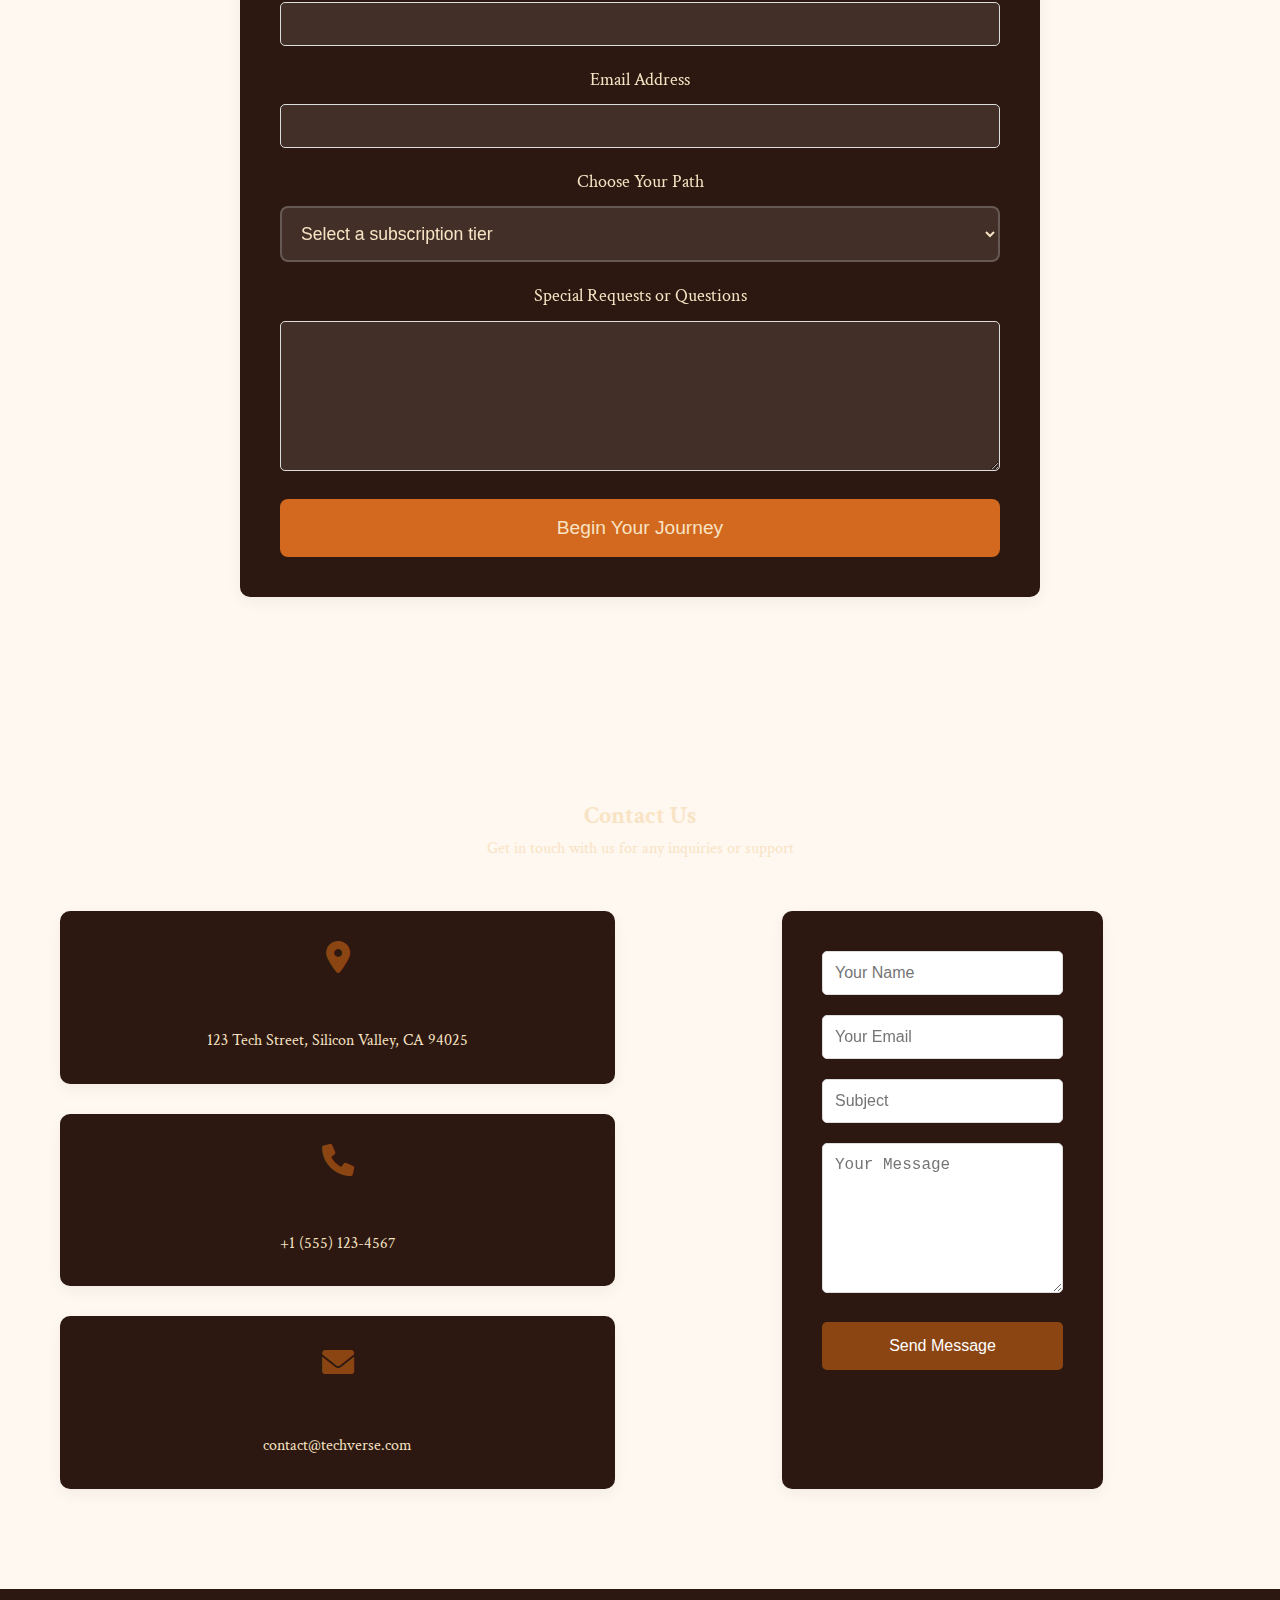
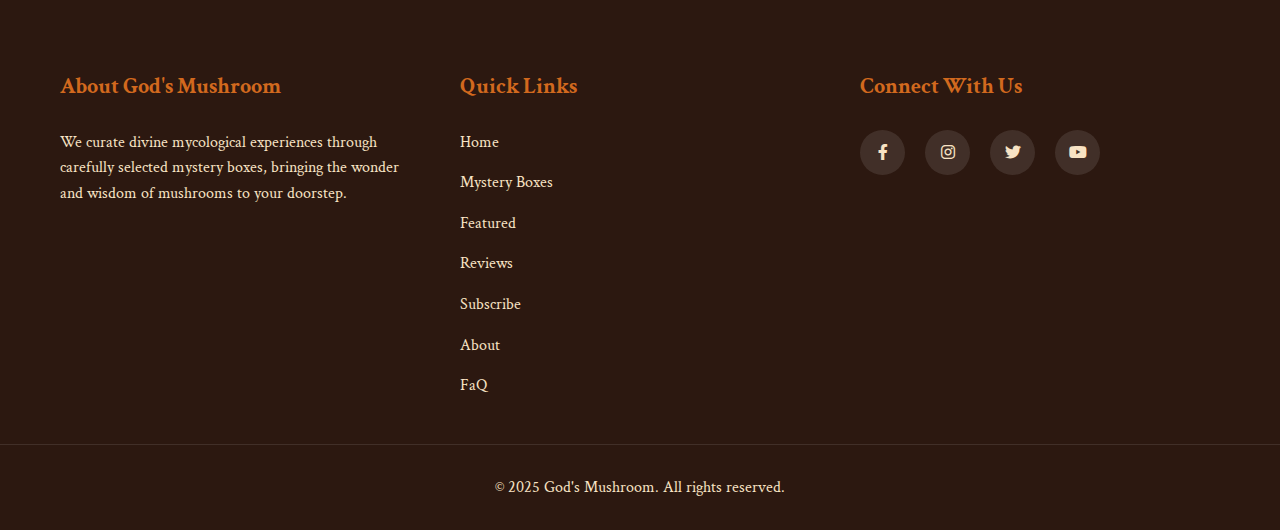
==== commit 54a8e39f: "Update index.html" ====
--- a/index.html
+++ b/index.html
@@ -707,7 +707,7 @@
         }
 
         .contact-form {
-            background: white;
+            background: #2c1810;
             padding: 40px;
             border-radius: 10px;
             box-shadow: 0 5px 15px rgba(0,0,0,0.05);
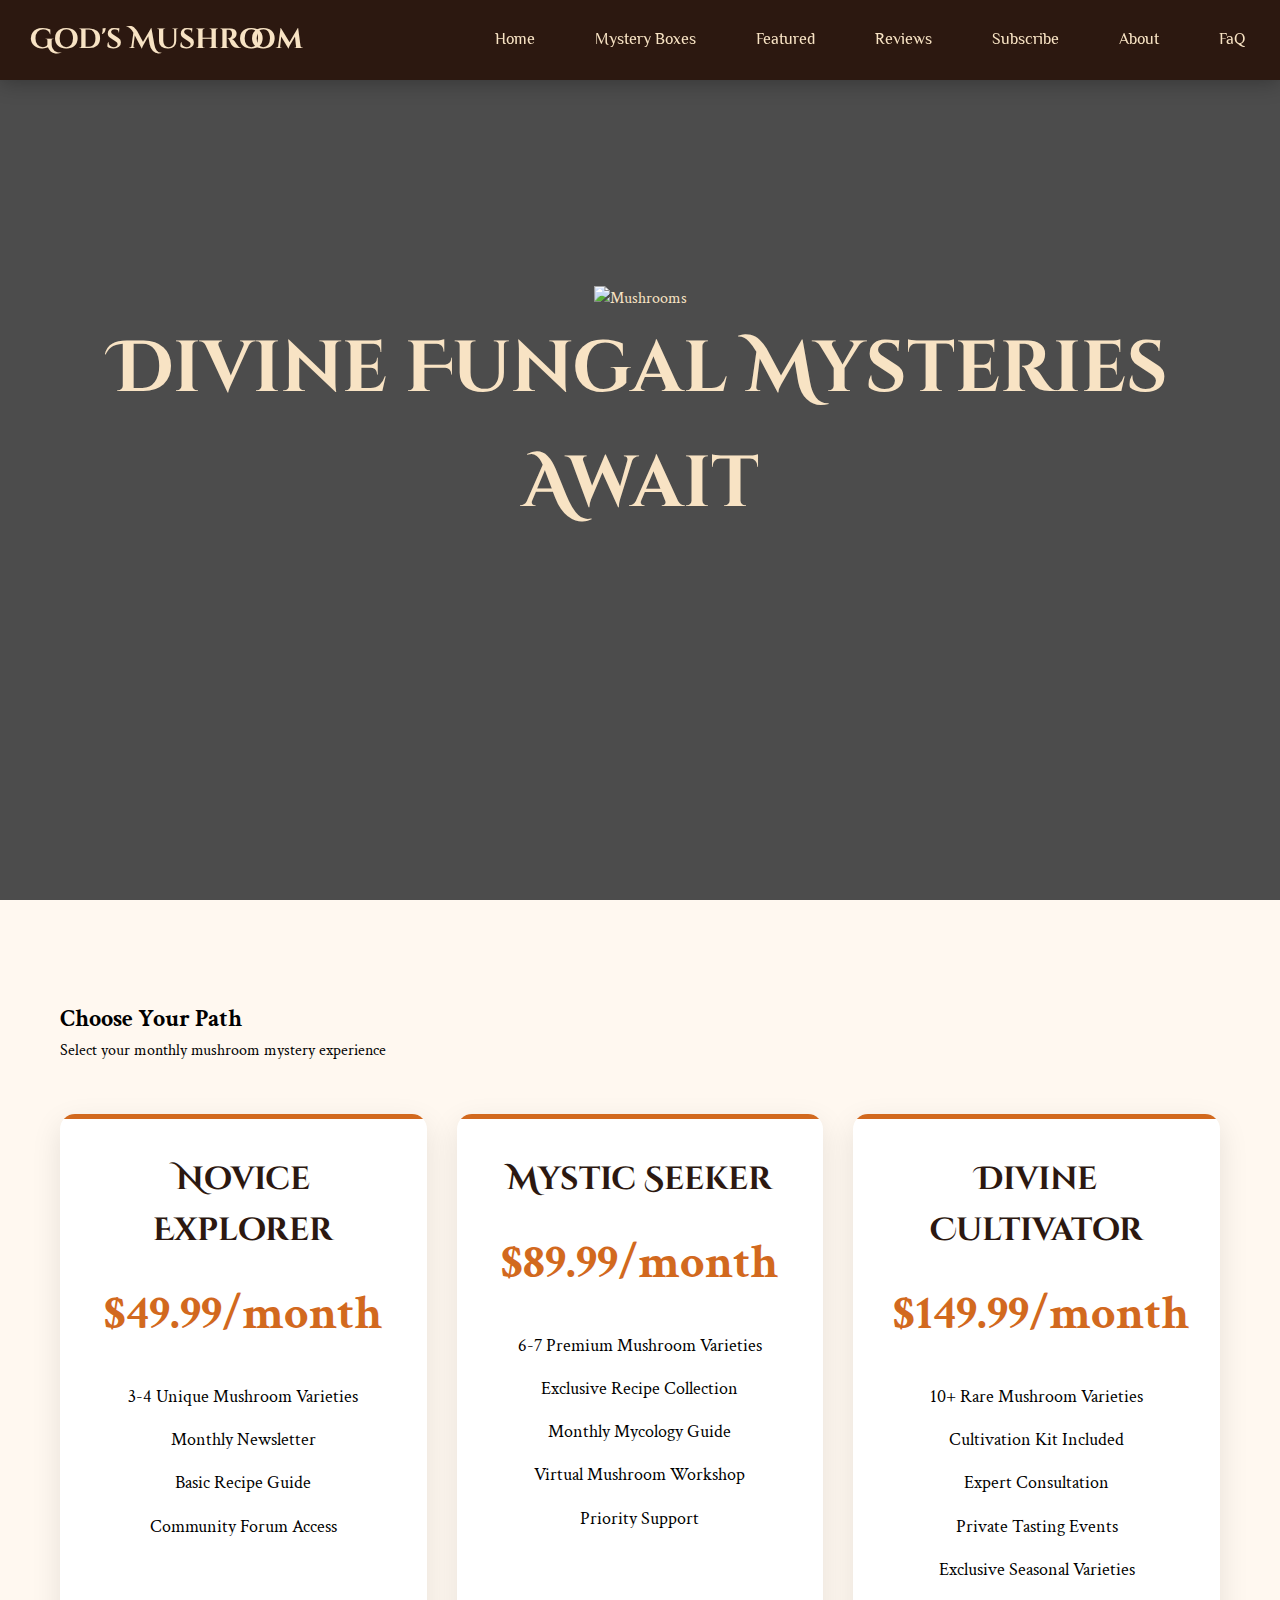
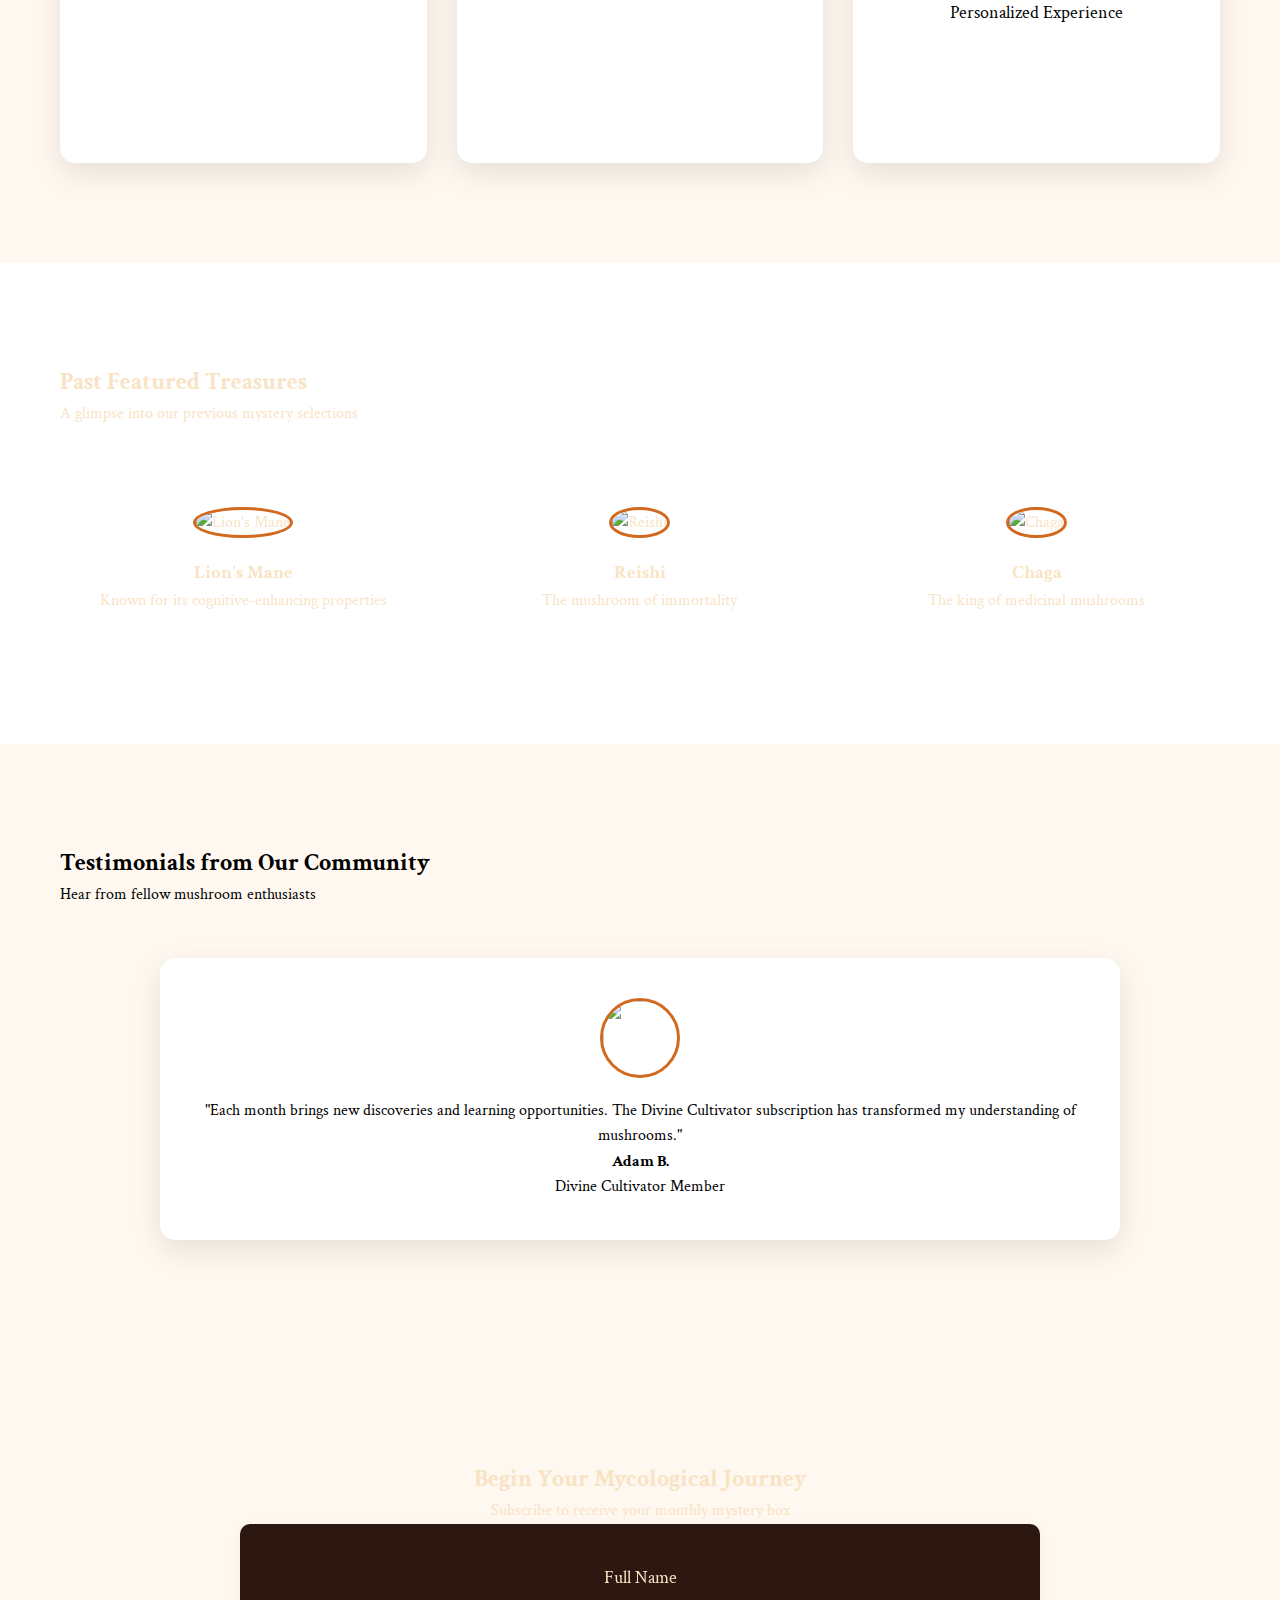
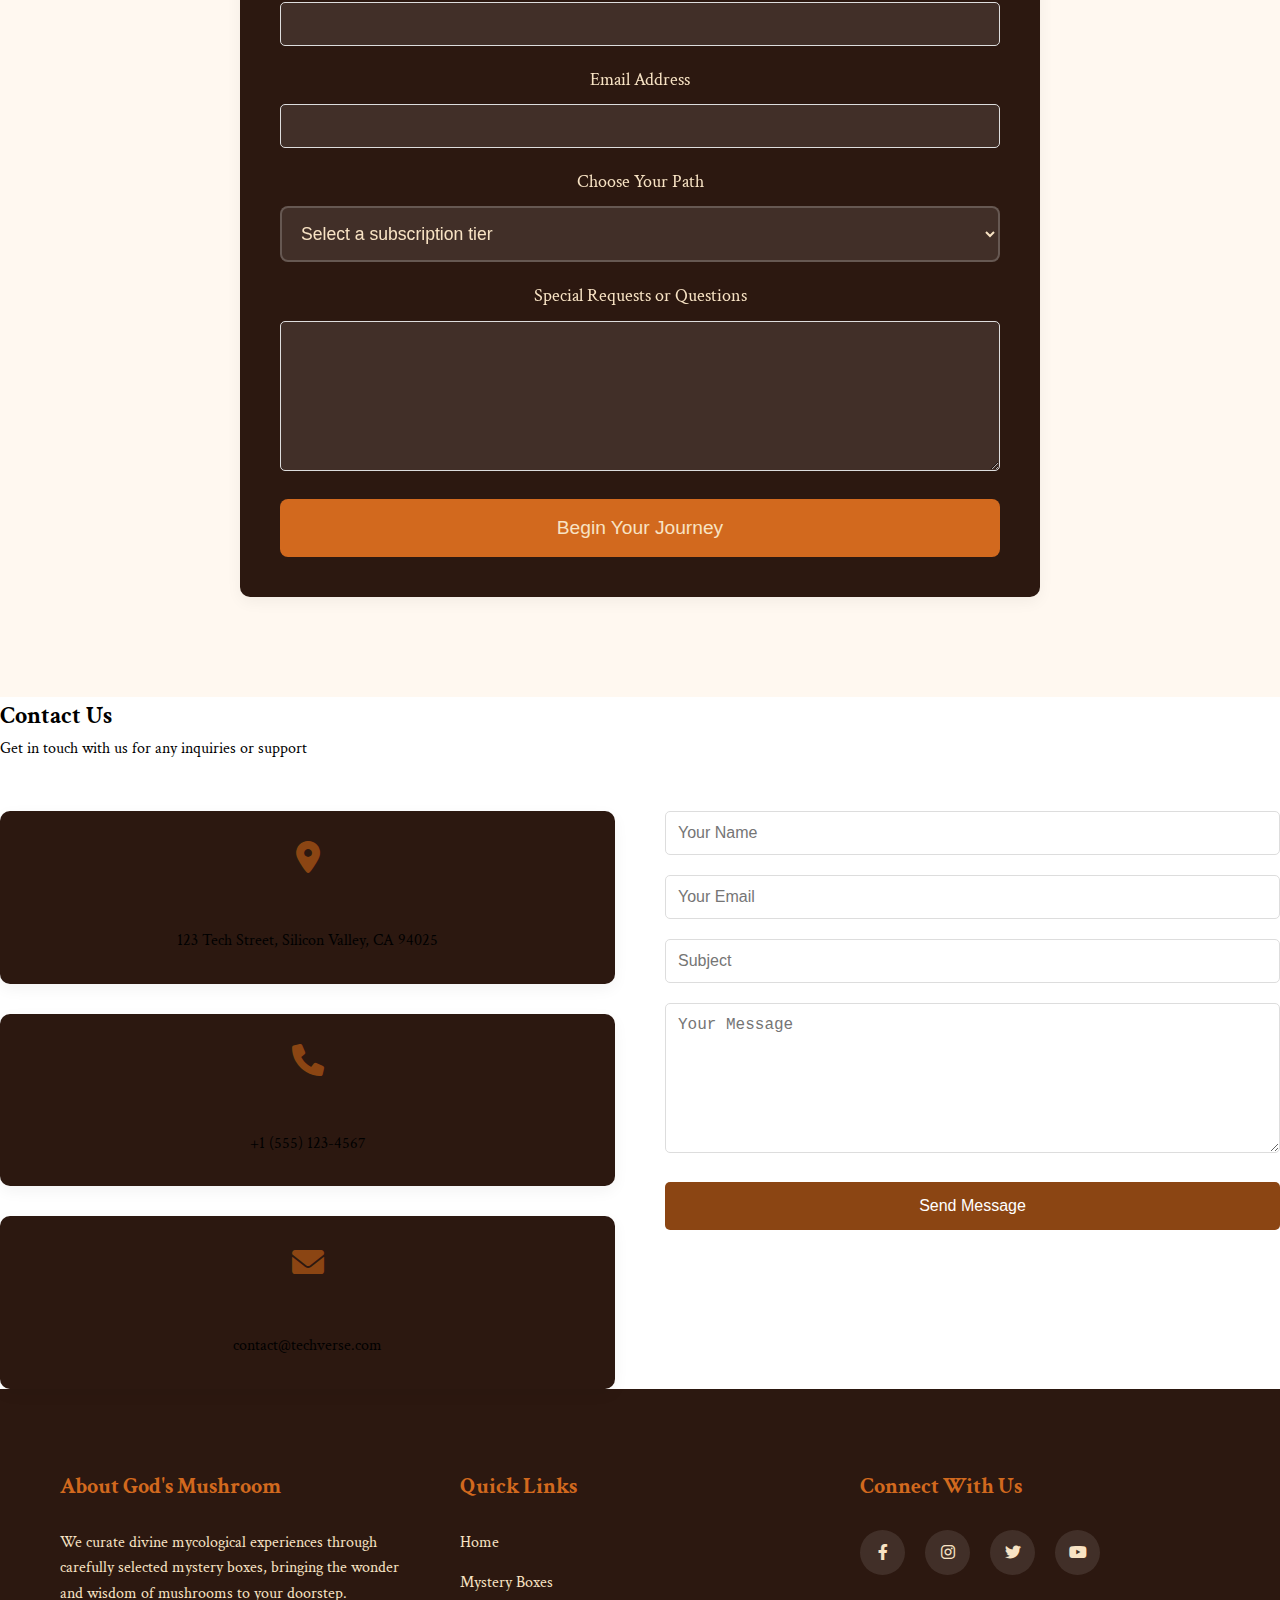
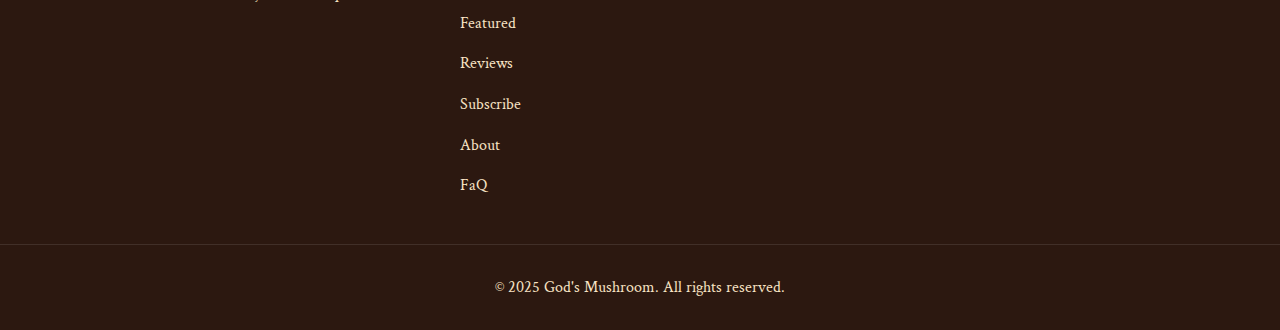
==== commit 12d5ae2a: "Update index.html" ====
--- a/index.html
+++ b/index.html
@@ -614,8 +614,8 @@
     </section>
     
     <!-- Contact Section -->
-    <section class="contact">
-     <div class="contact-container">
+    <section class="contact2">
+     <div class="contact2-container">
             <div class="section-header">
              <h2>Contact Us</h2>
               <p>Get in touch with us for any inquiries or support</p>
@@ -642,7 +642,7 @@
                     </div>
                 </div>
 
-                <div class="contact-form">
+                <div class="contact2-form">
                    <form id="contactForm">
                         <div class="form-group">
                             <input type="text" id="name" placeholder="Your Name" required>
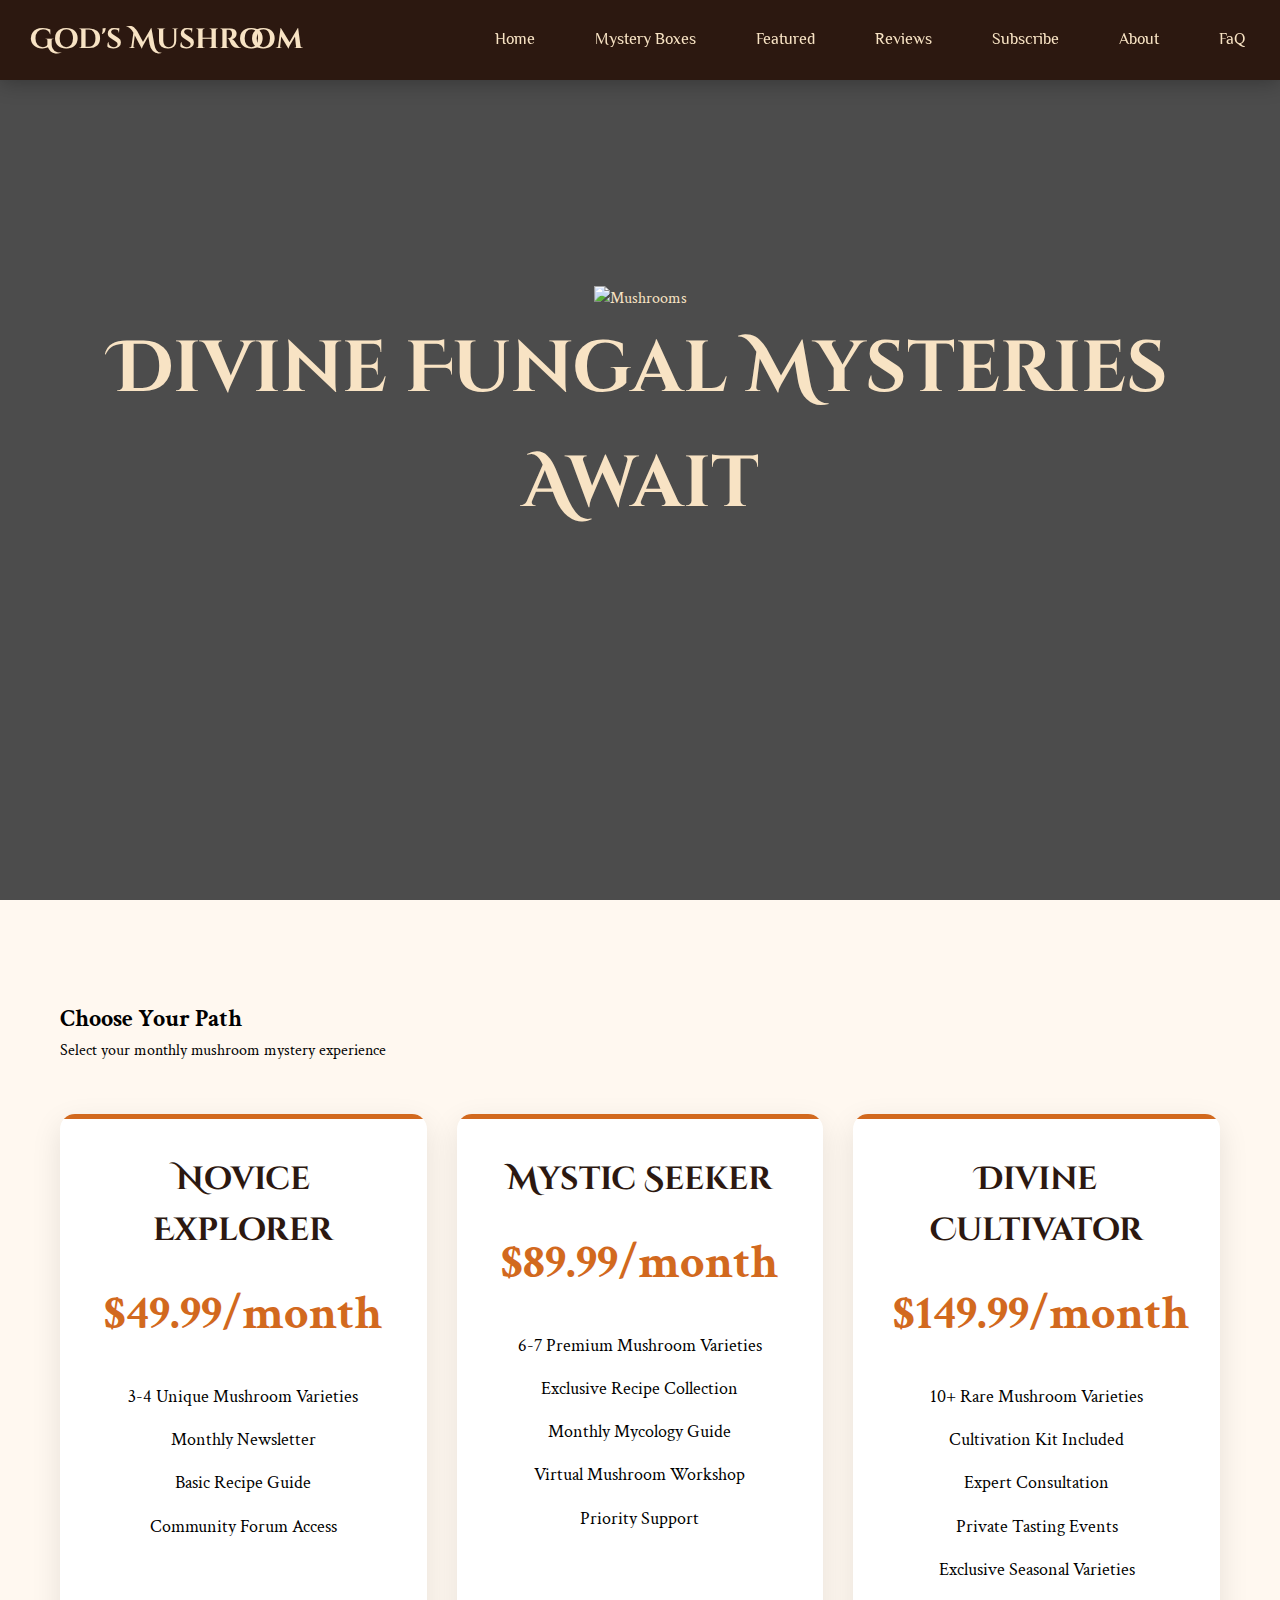
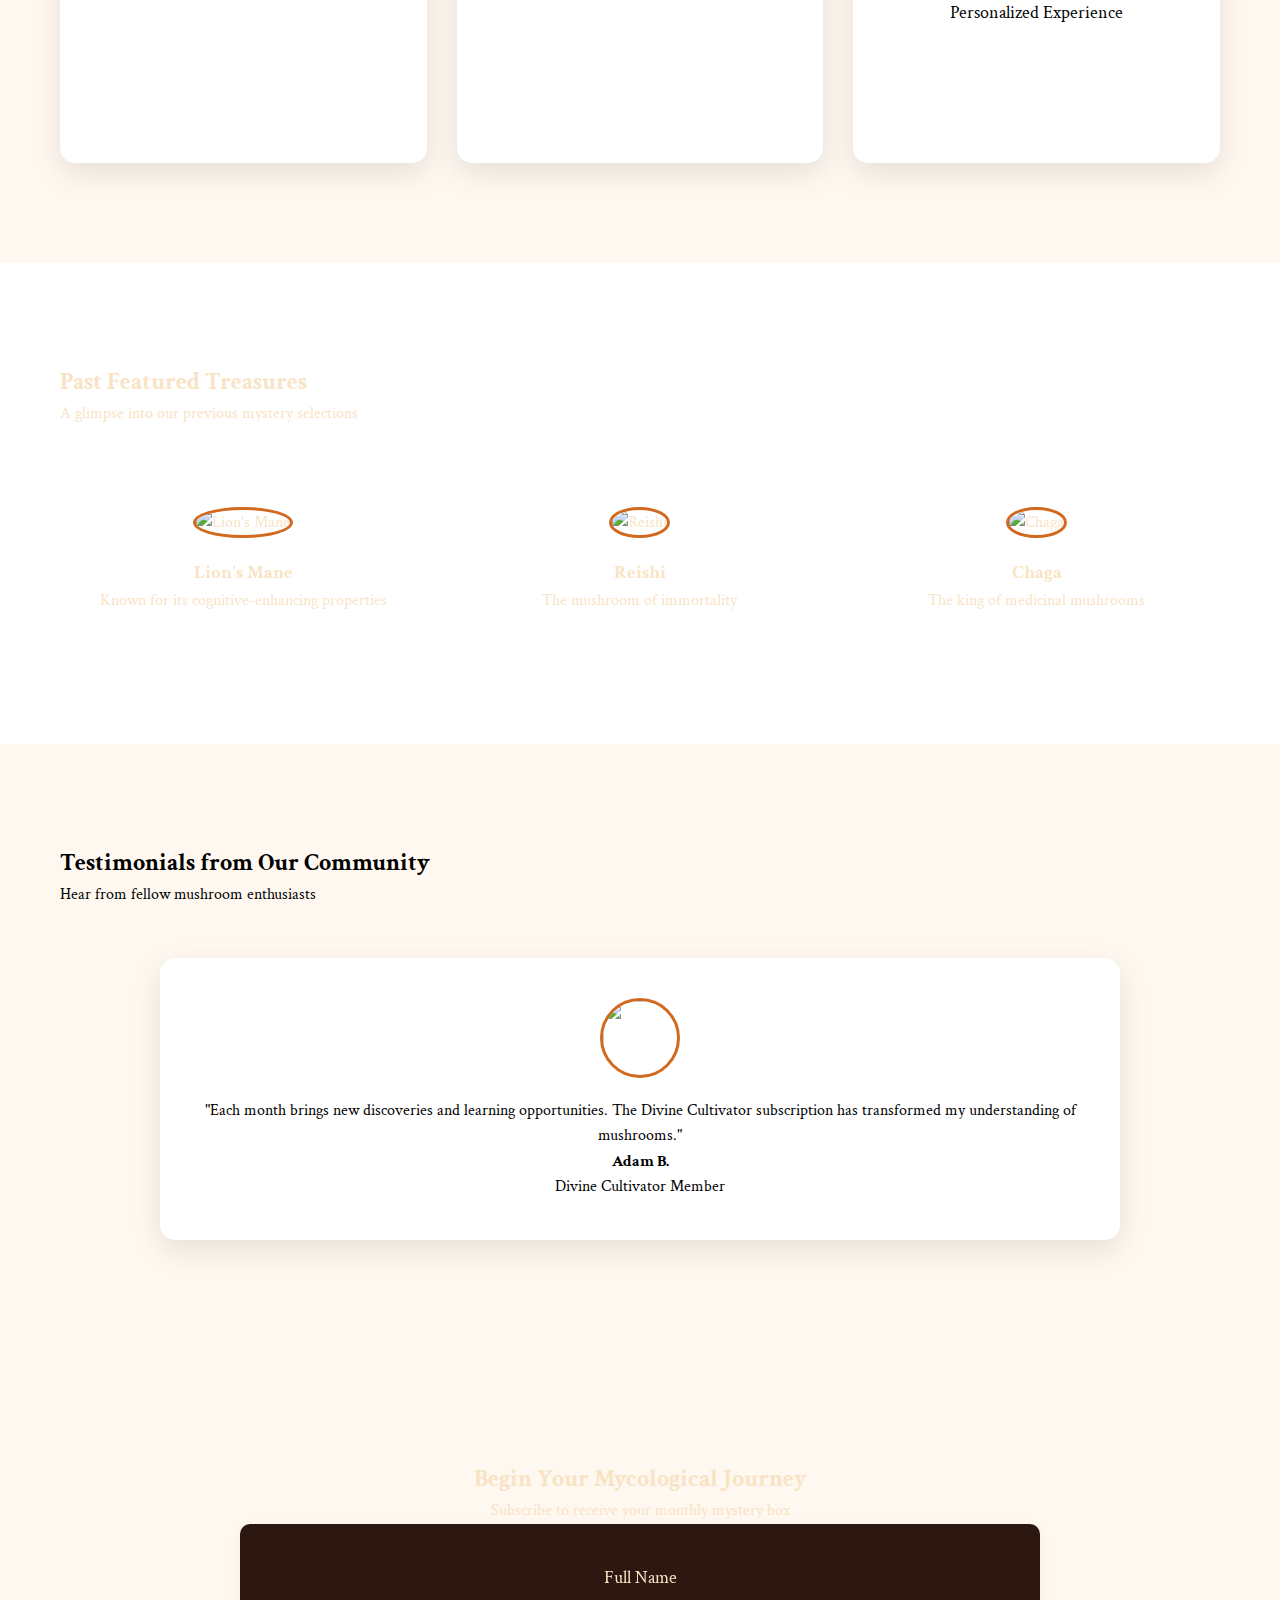
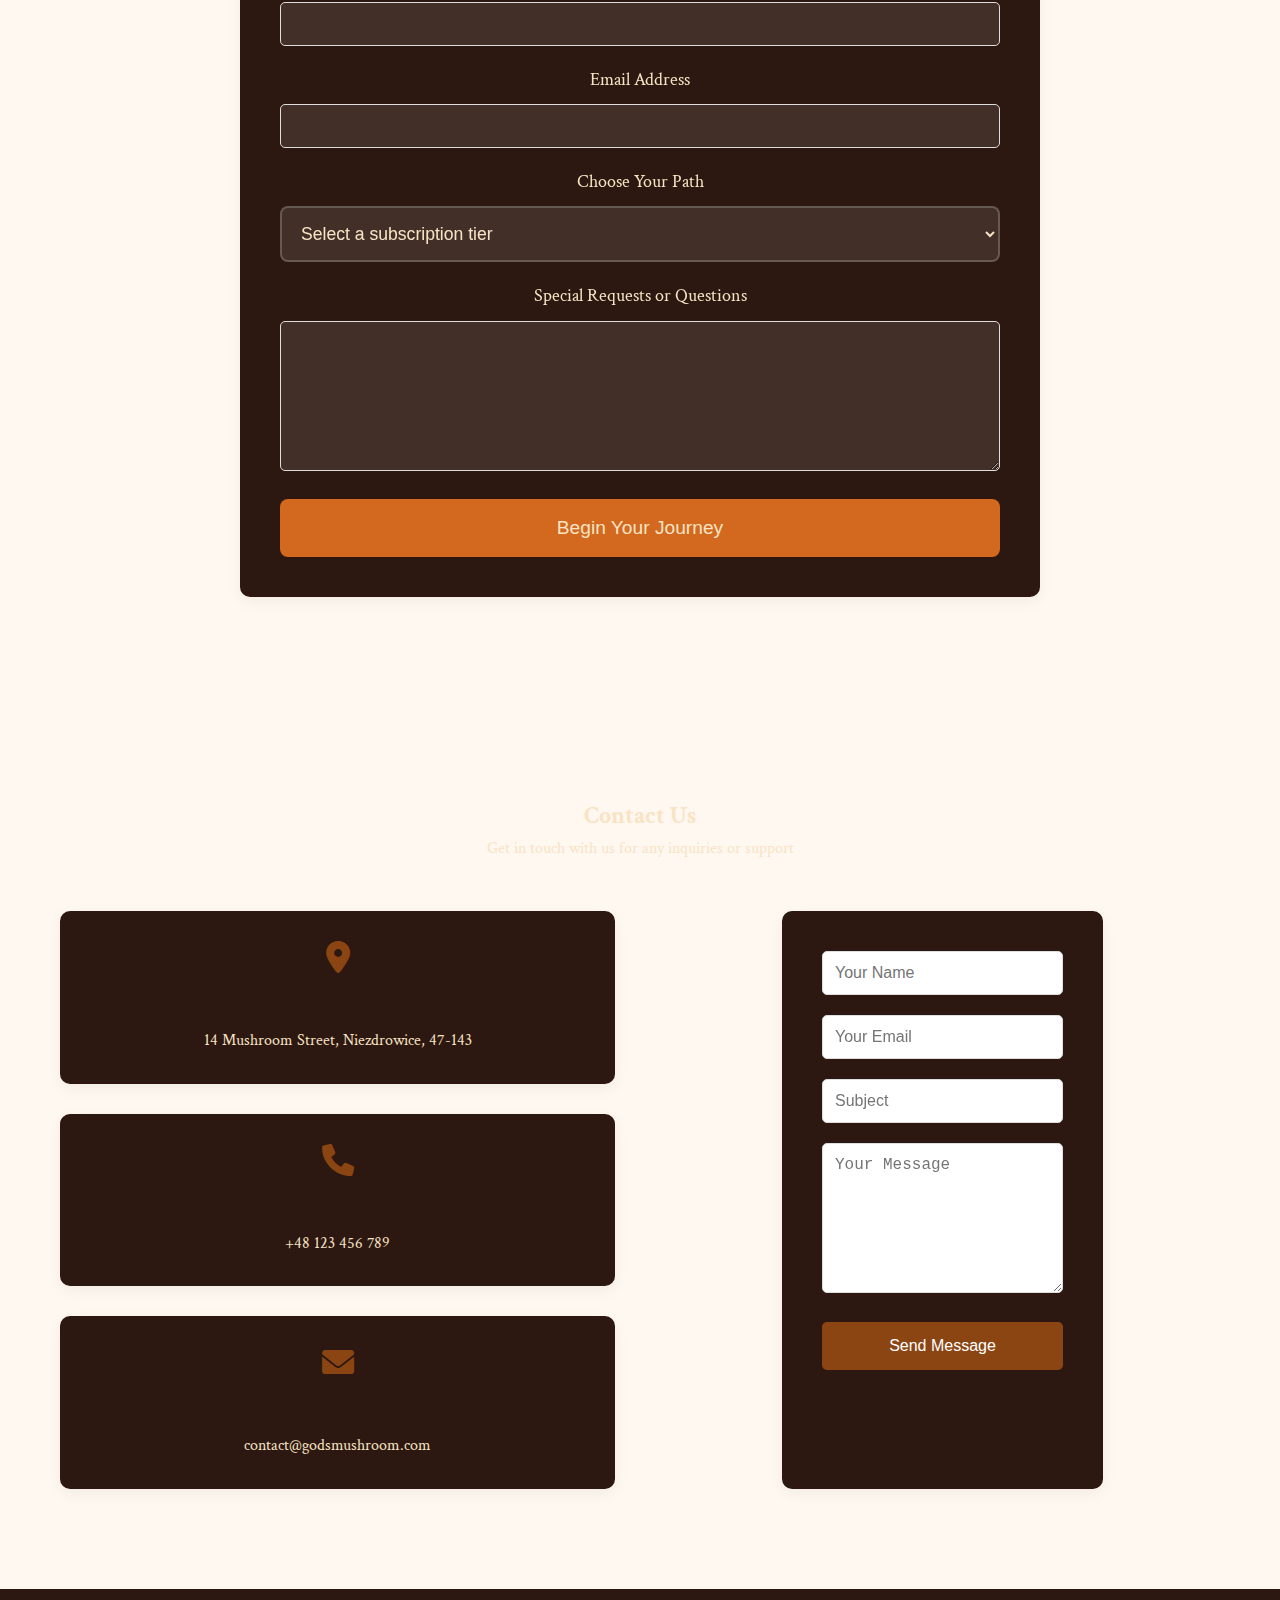
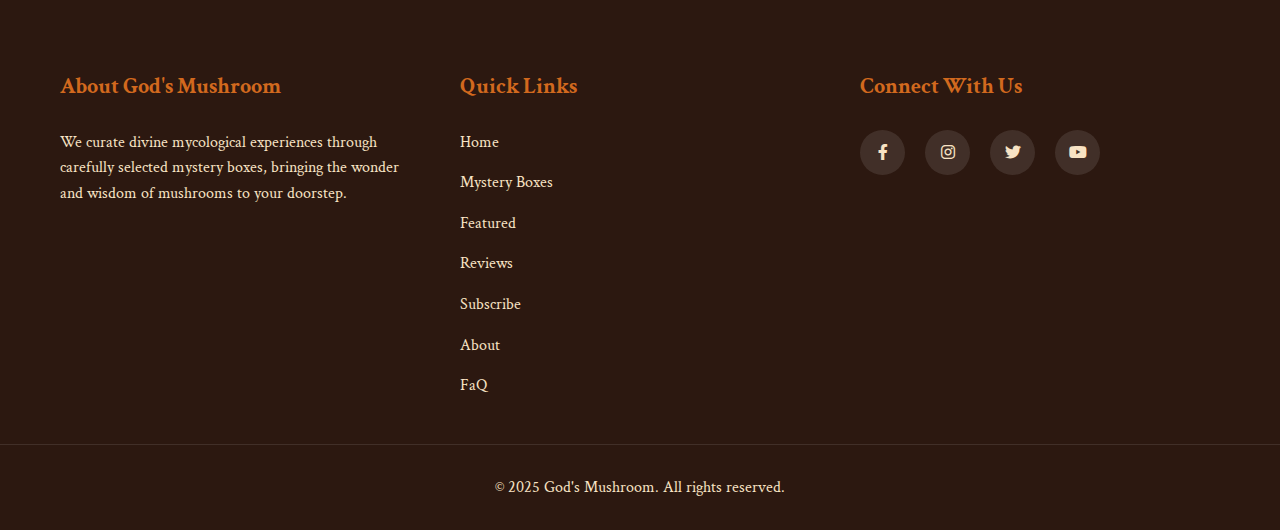
==== commit aac4b41e: "Update index.html" ====
--- a/index.html
+++ b/index.html
@@ -614,8 +614,8 @@
     </section>
     
     <!-- Contact Section -->
-    <section class="contact2">
-     <div class="contact2-container">
+    <section class="contact">
+     <div class="contact-container">
             <div class="section-header">
              <h2>Contact Us</h2>
               <p>Get in touch with us for any inquiries or support</p>
@@ -626,23 +626,23 @@
                   <div class="info-item">
                      <i class="fas fa-map-marker-alt"></i>
                      <h3>Our Location</h3>
-                     <p>123 Tech Street, Silicon Valley, CA 94025</p>
+                     <p>14 Mushroom Street, Niezdrowice, 47-143 </p>
                   </div>
                 
                  <div class="info-item">
                        <i class="fas fa-phone"></i>
                      <h3>Phone Number</h3>
-                     <p>+1 (555) 123-4567</p>
+                     <p>+48 123 456 789</p>
                   </div>
                 
                   <div class="info-item">
                         <i class="fas fa-envelope"></i>
                         <h3>Email Address</h3>
-                        <p>contact@techverse.com</p>
+                        <p>contact@godsmushroom.com</p>
                     </div>
                 </div>
 
-                <div class="contact2-form">
+                <div class="contact-form">
                    <form id="contactForm">
                         <div class="form-group">
                             <input type="text" id="name" placeholder="Your Name" required>
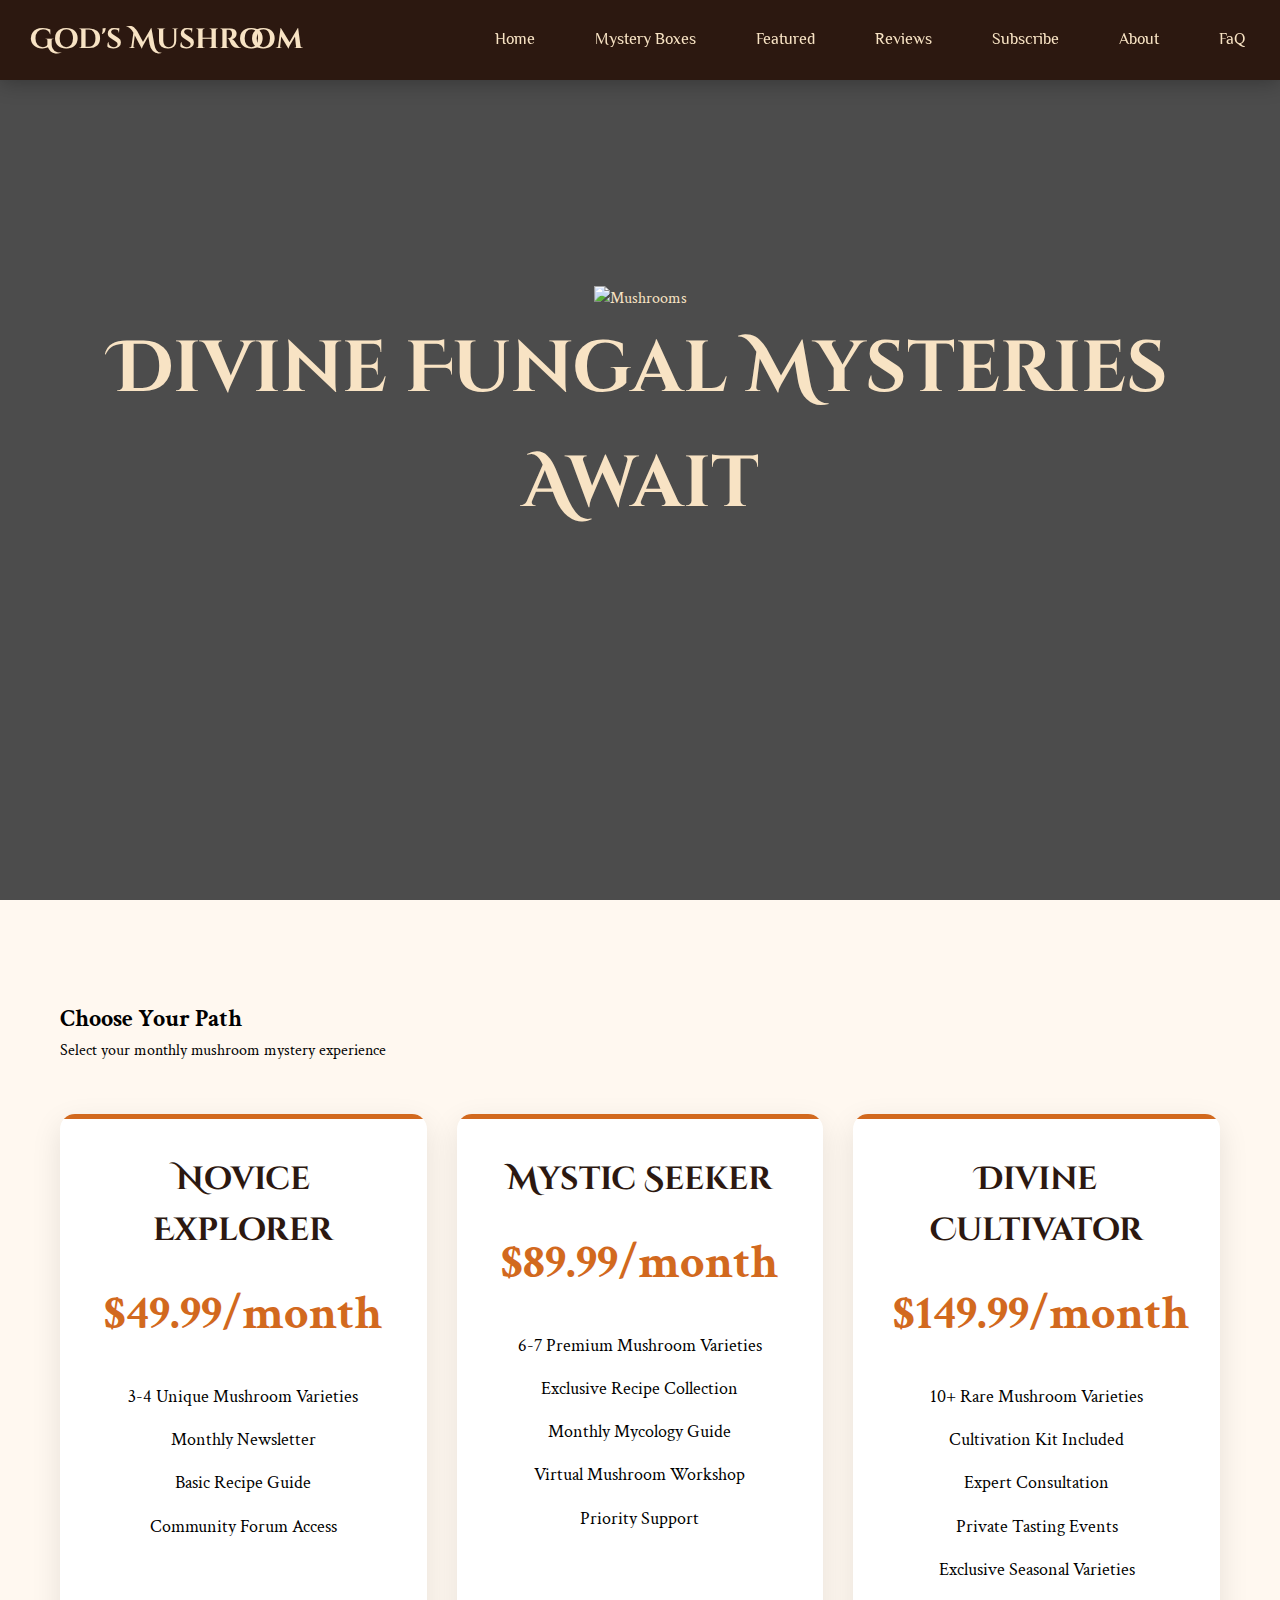
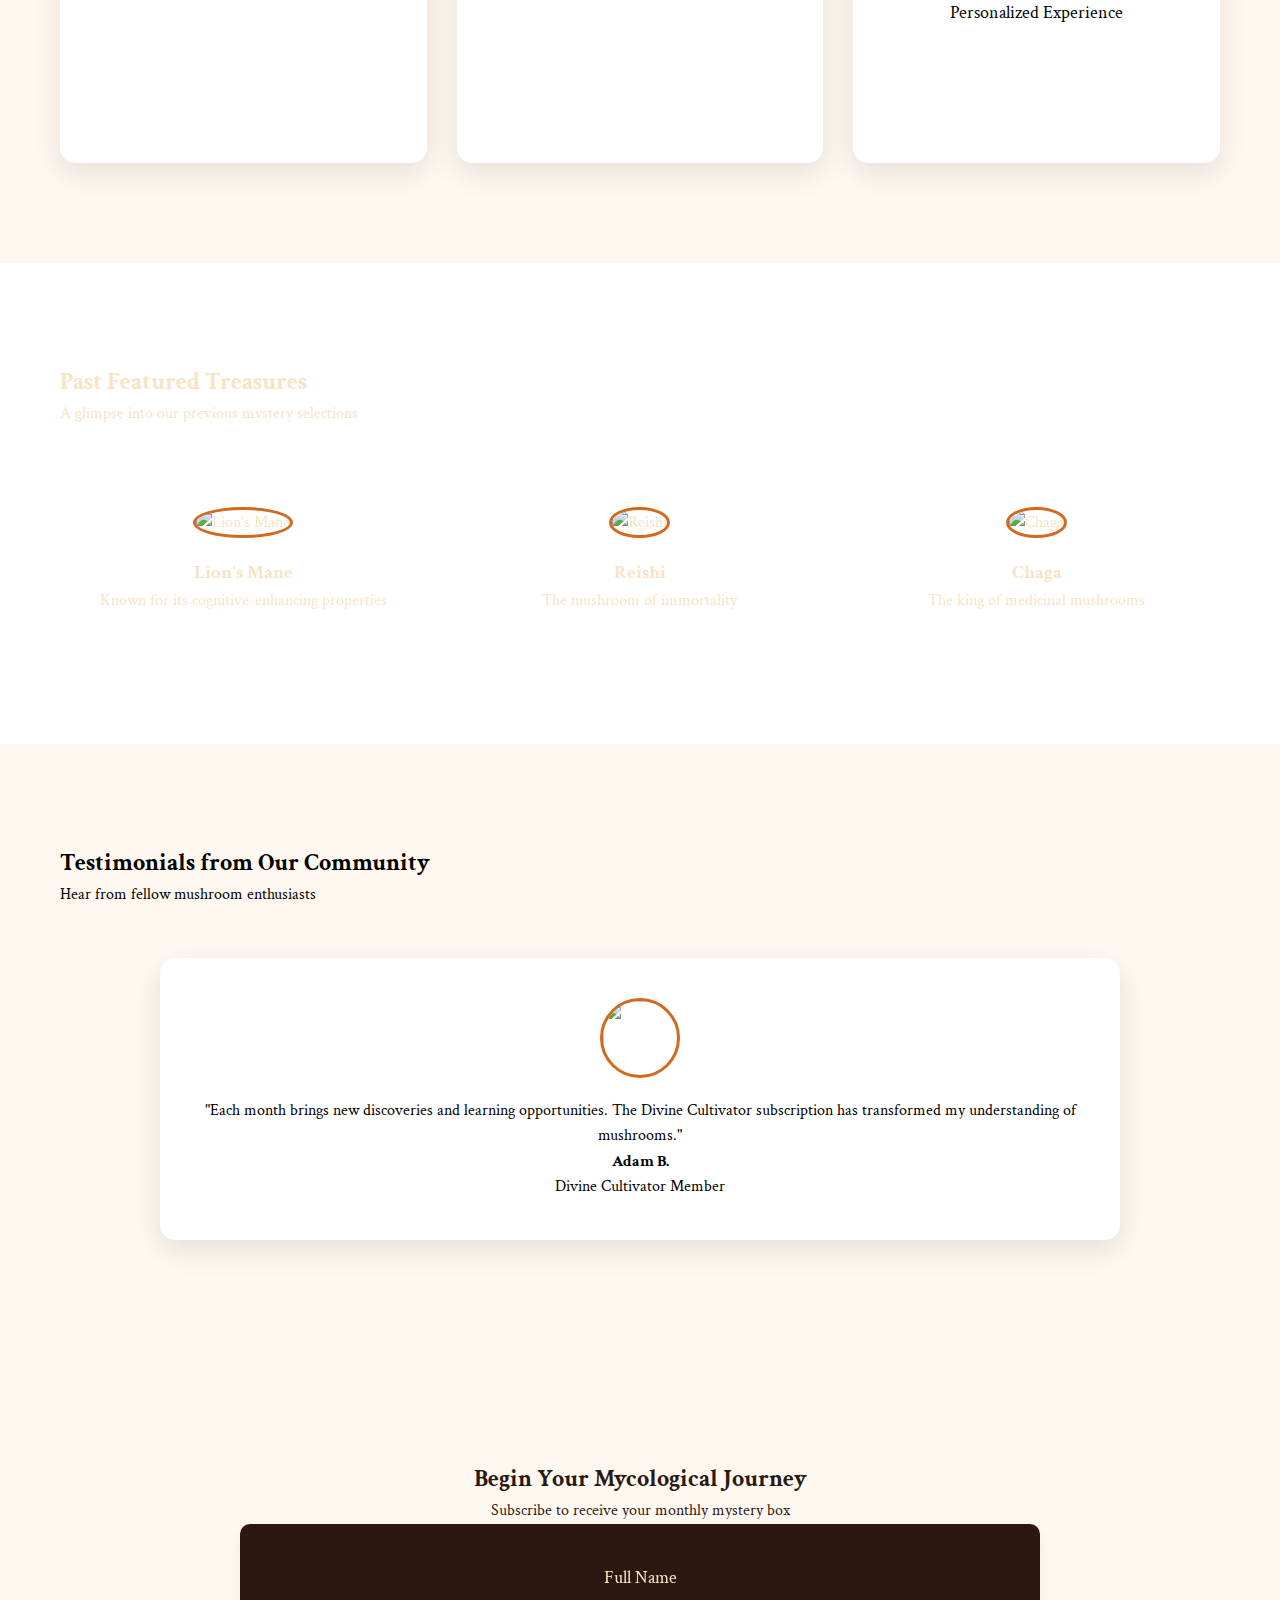
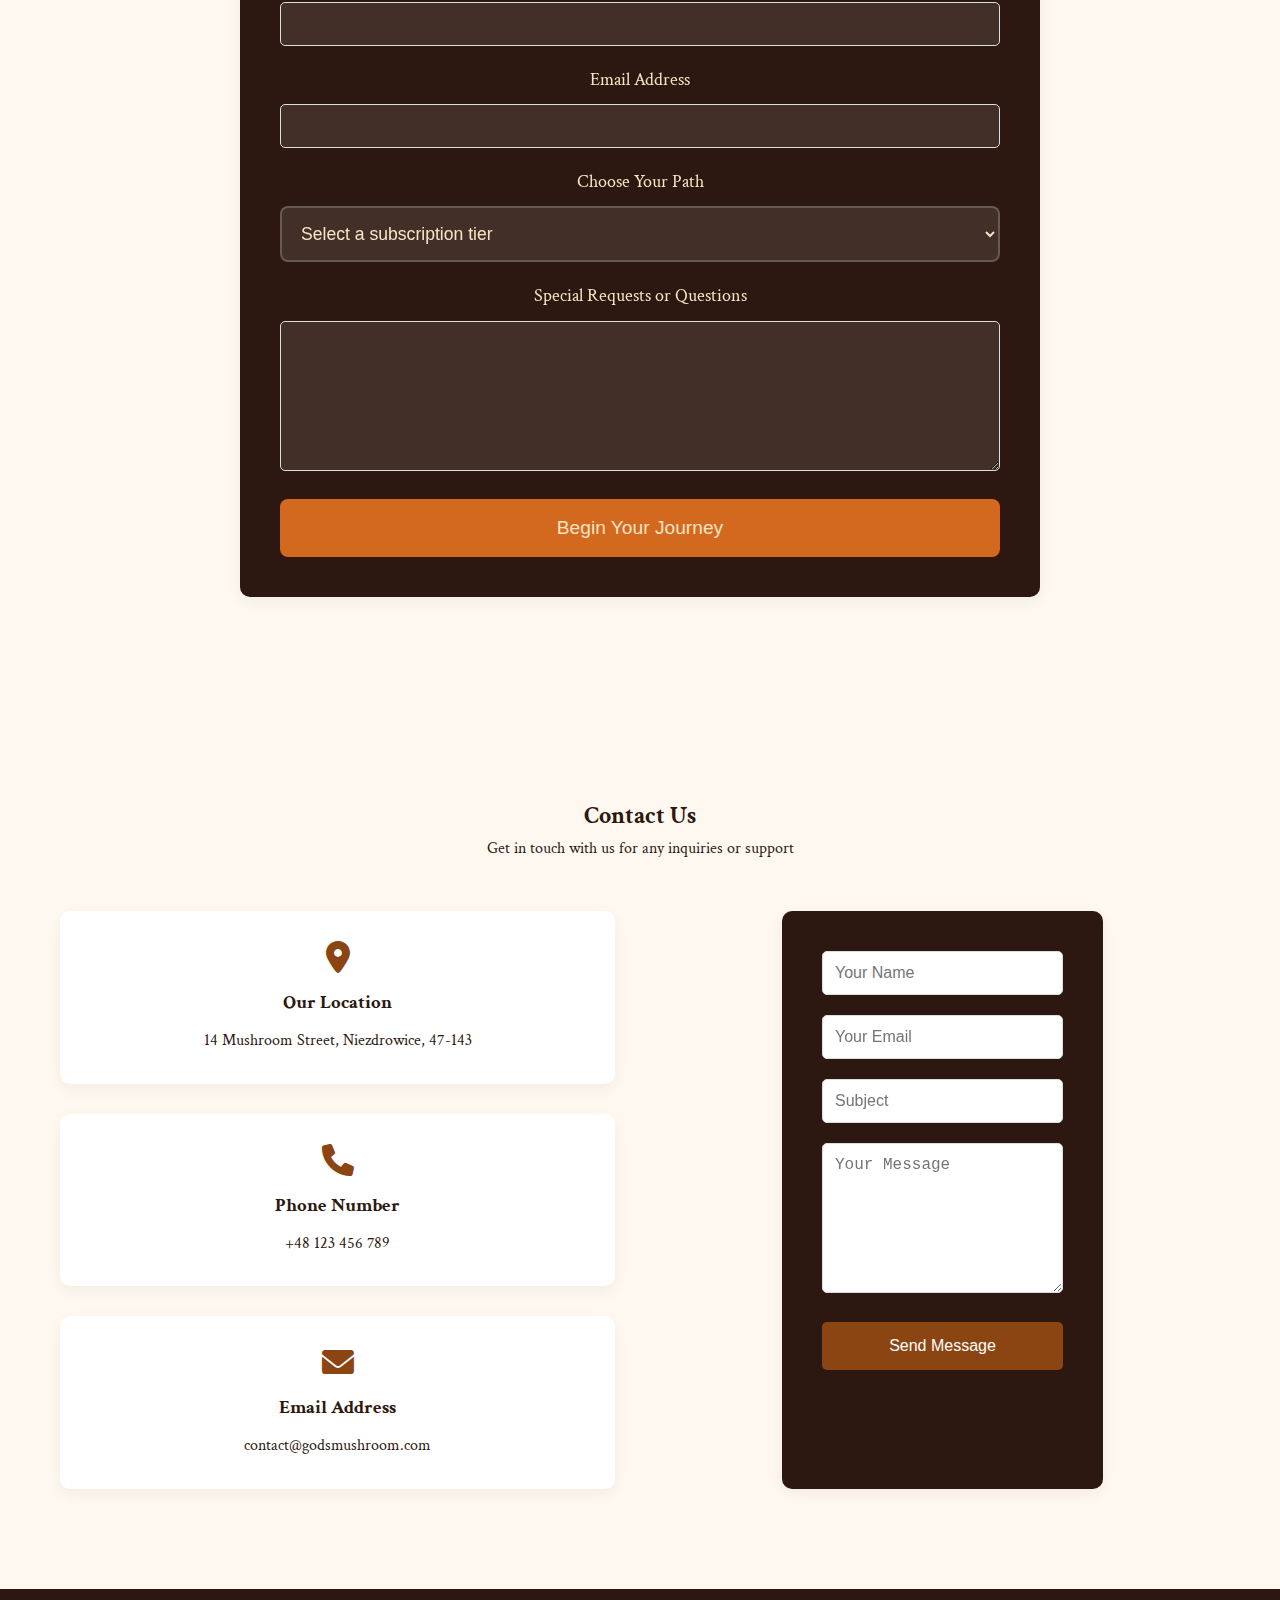
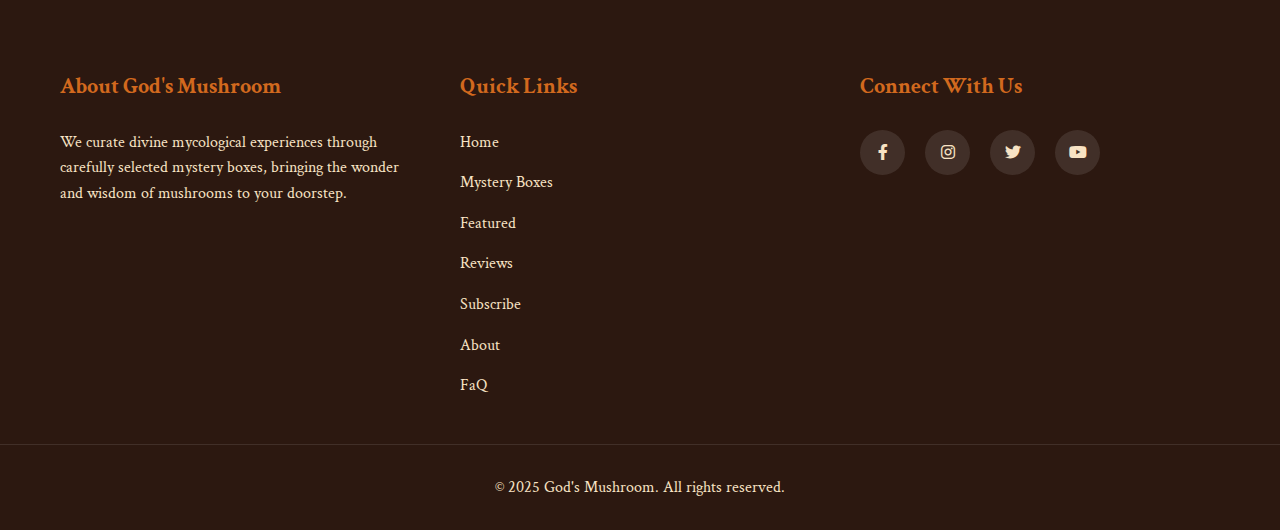
==== commit 41a4cbee: "Update index.html" ====
--- a/index.html
+++ b/index.html
@@ -293,7 +293,7 @@
         .contact {
             padding: 100px 0;
             background: linear-gradient(135deg, var(--primary-color) 0%, var(--earth-tone) 100%);
-            color: #f8e3c4;
+            color: #2c1810;
             text-align: center;
         }
 
@@ -688,7 +688,7 @@
         }
 
         .info-item {
-            background: #2c1810;
+            background: white;
             padding: 30px;
             border-radius: 10px;
             box-shadow: 0 5px 15px rgba(0,0,0,0.05);
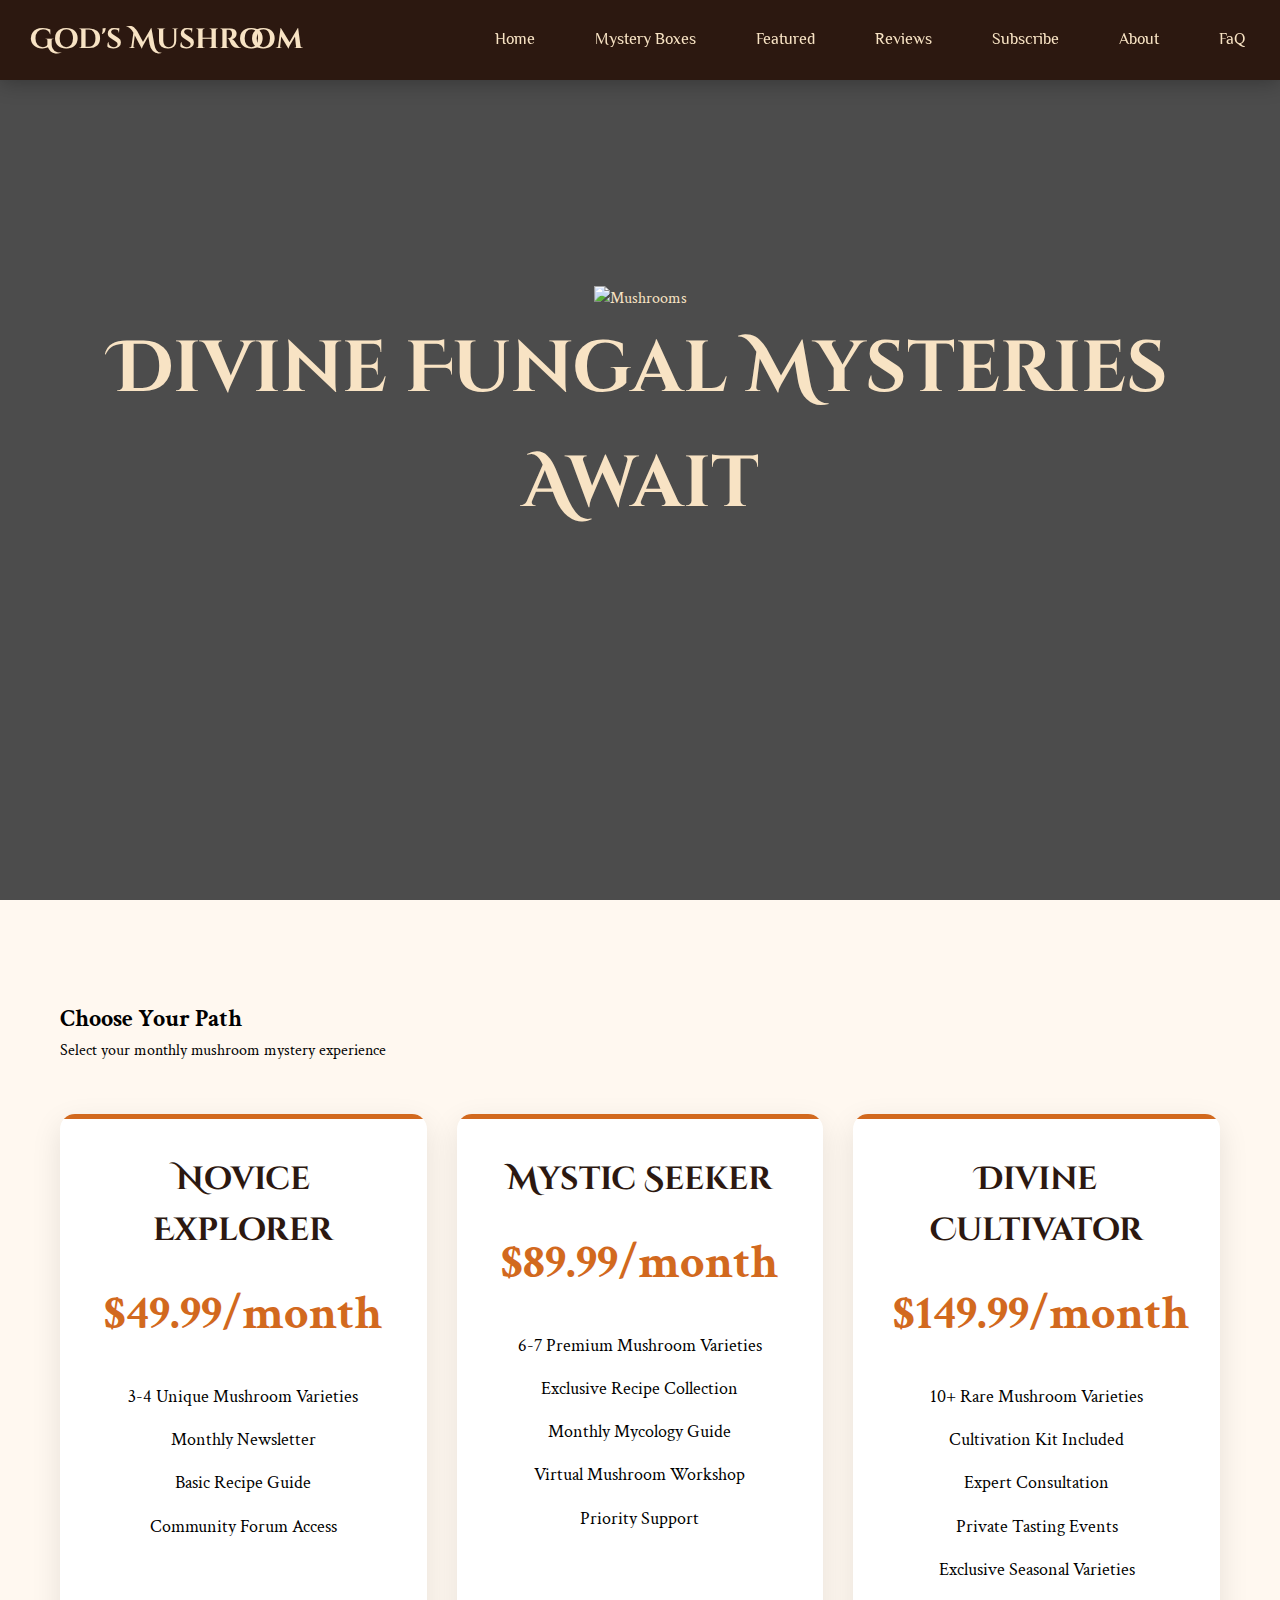
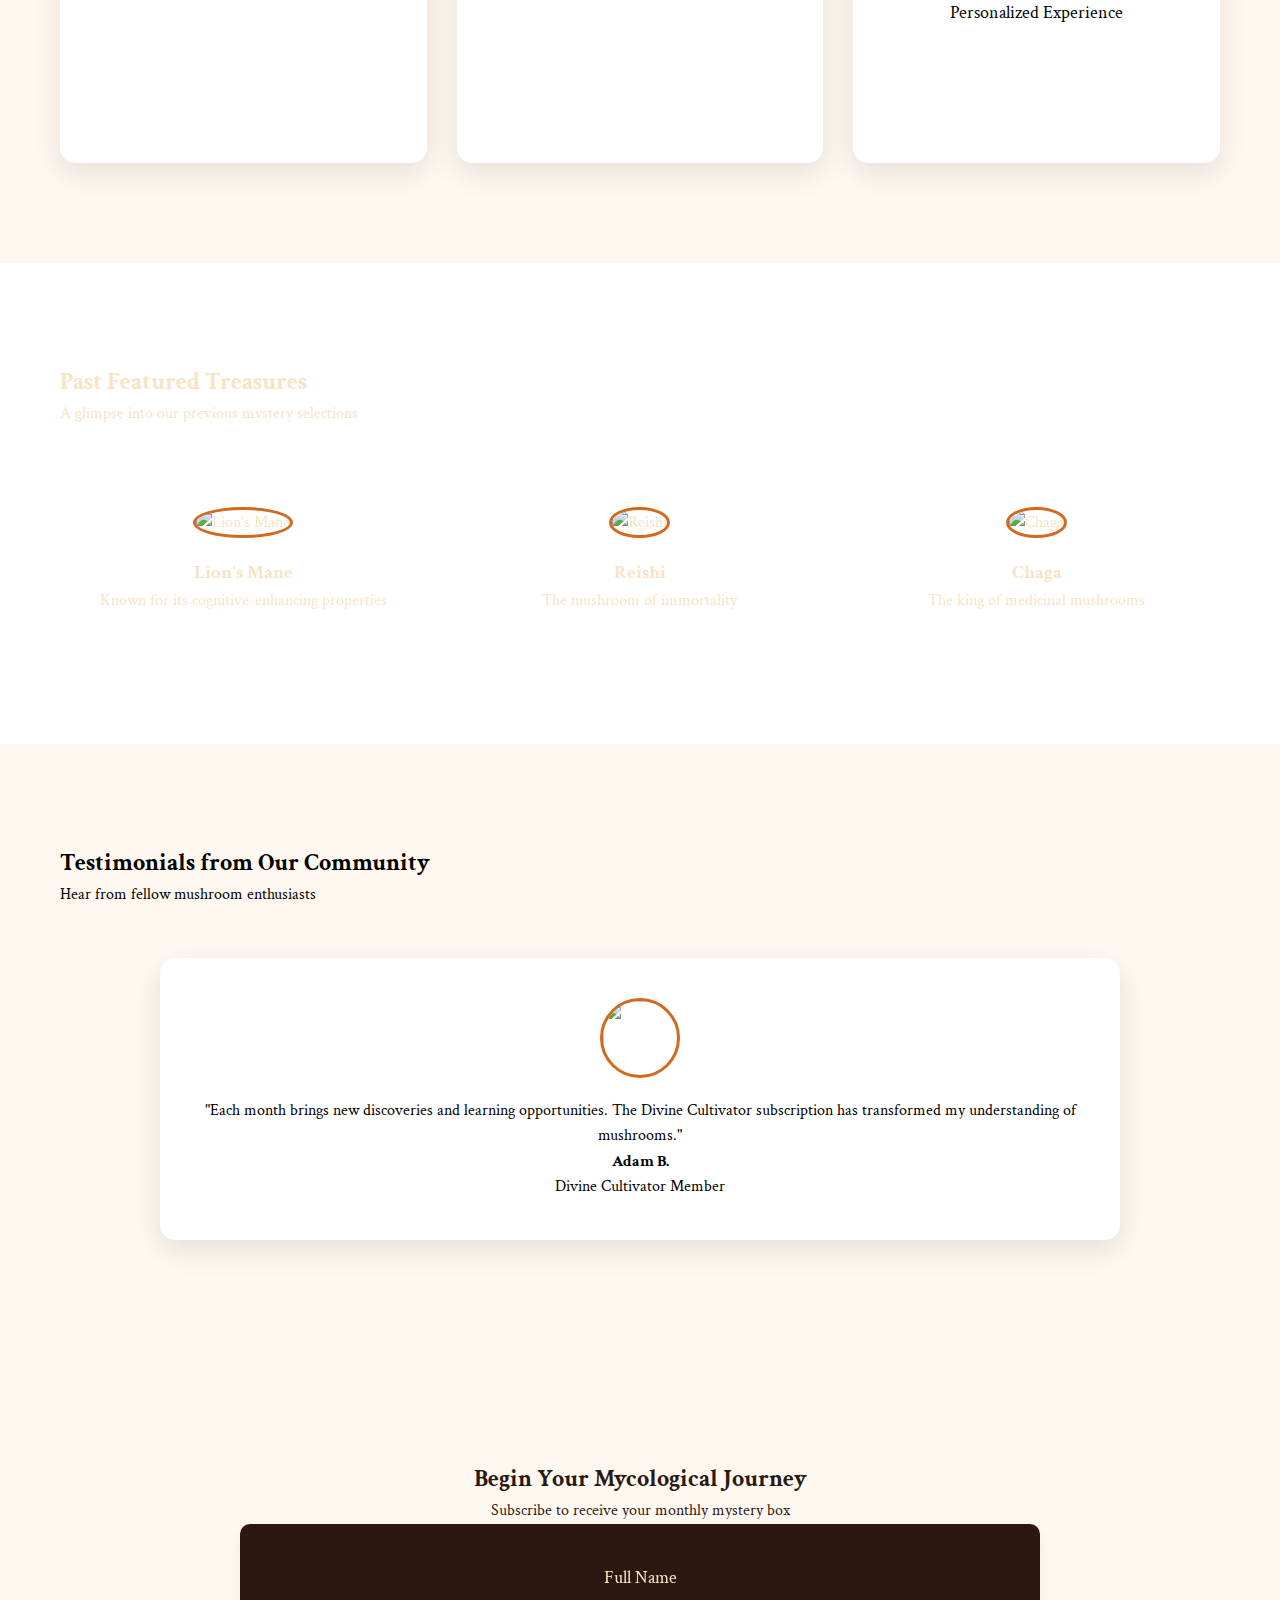
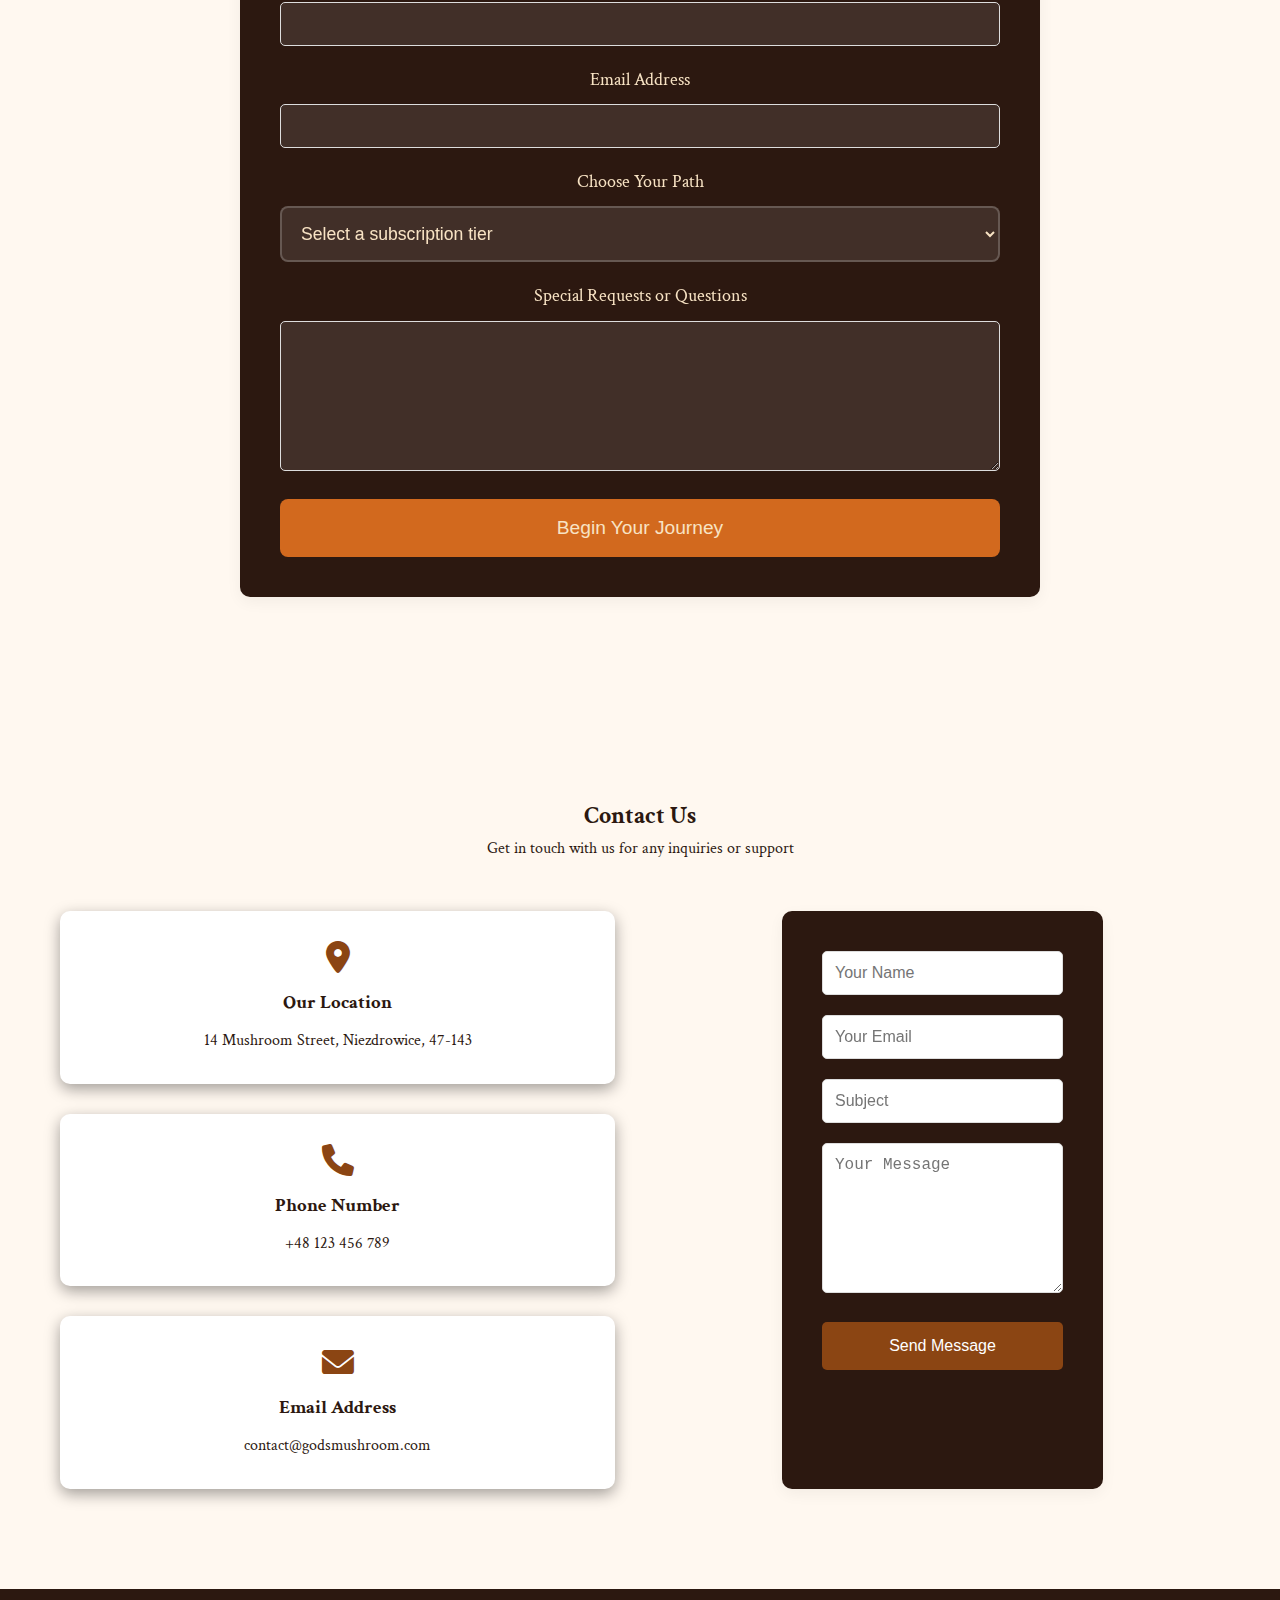
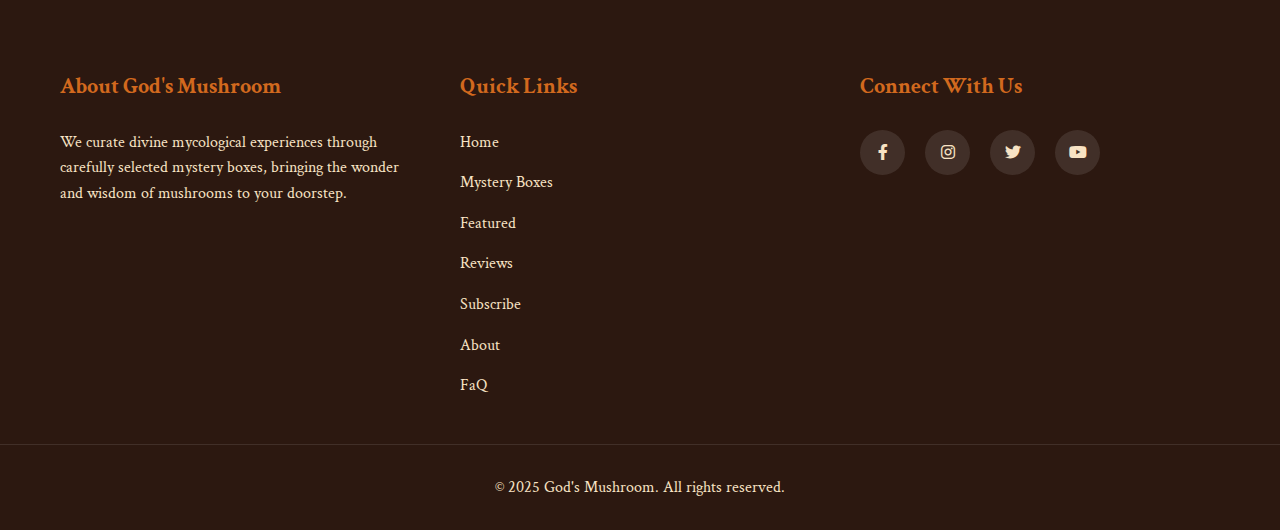
==== commit 53a31089: "Update index.html" ====
--- a/index.html
+++ b/index.html
@@ -691,7 +691,7 @@
             background: white;
             padding: 30px;
             border-radius: 10px;
-            box-shadow: 0 5px 15px rgba(0,0,0,0.05);
+            box-shadow: 0 5px 15px rgba(0,0,0,0.37);
             text-align: center;
         }
 
